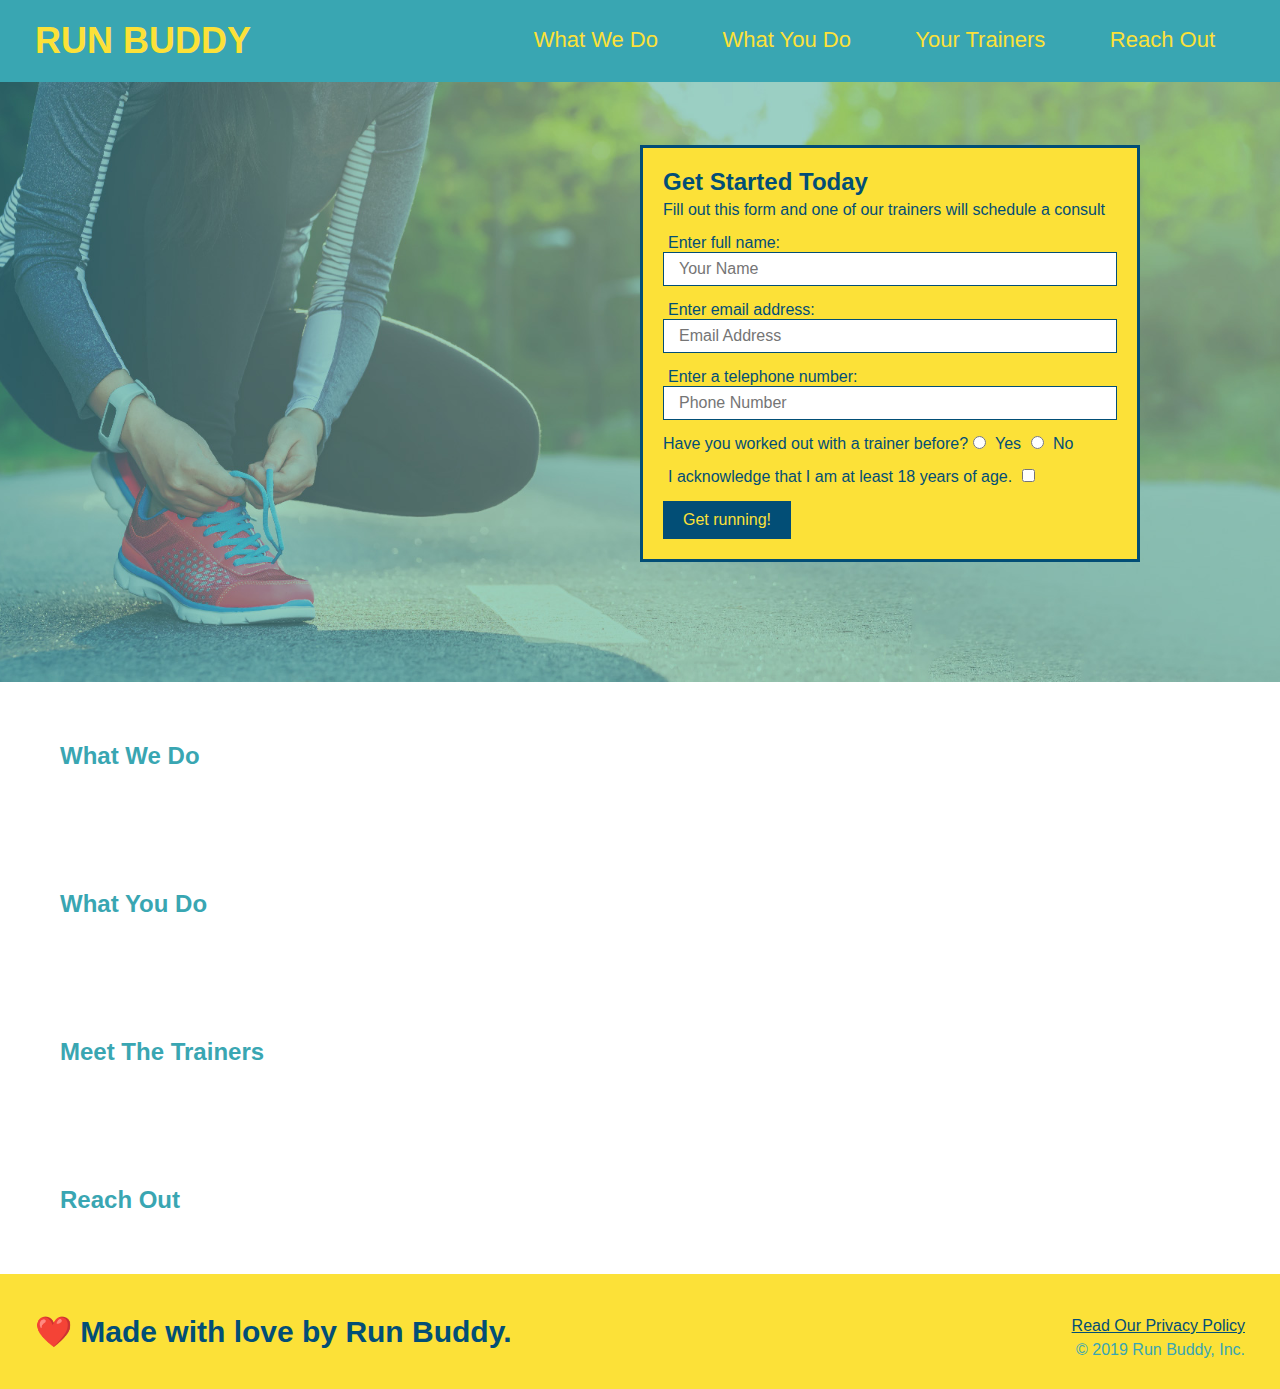
==== index.html @ 279abfa5 "finalizing the section" ====
<!DOCTYPE html>
<html lang="en">

<head>
  <link rel="stylesheet" href="./assets/css/style.css" />
  <meta charset="UTF-8" />
  <title>Run Buddy</title>

  <!-- Add this to the page and see what happens! -->
  <style>
  </style>
</head>

<body>
  <!-- navigation -->
  <header>
    <h1>
      RUN BUDDY
    </h1>
    <nav>
      <ul>
        <li>
          <a href="#what-we-do">What We Do</a>
        </li>
        <li>
          <a href="#what-you-do">What You Do</a>
        </li>
        <li>
          <a href="#your-trainers">Your Trainers</a>
        </li>
        <li>
          <a href="#reach-out">Reach Out</a>
        </li>
      </ul>
    </nav>
  </header>

  <!-- hero/jumbotron -->
  <section class="hero">
    <div class="hero-form">
      <h3>Get Started Today</h3>
      <p>Fill out this form and one of our trainers will schedule a consult</p>
      <!-- Add form element -->
      <form>
        <label for="name">Enter full name:</label>
        <input type="text" placeholder="Your Name" name="name" id="name" class="form-input">

        <label for="email">Enter email address:</label>
        <input type="text" placeholder="Email Address" name="email" id="email" class="form-input">

        <label for="phone">Enter a telephone number:</label>
        <input type="text" placeholder="Phone Number" name="phone" id="phone" class="form-input">
        <p>
          Have you worked out with a trainer before?
          <input type="radio" name="trainer-confirm" id="trainer-yes" />
          <label for="trainer-yes">Yes</label>
          <input type="radio" name="trainer-confirm" id="trainer-no" />
          <label for="trainer-no">No</label>
        </p>
        <p>
          <label for="checkbox">
            I acknowledge that I am at least 18 years of age.
          </label>
          <input type="checkbox" name="age-confirm" id="checkbox" />
        </p>
        <button type="submit">
          Get running!
        </button>
      </form>
    </div>
  </section>
  <!-- end hero -->


  <!-- "what we do" section -->
  <section>
    <h2>What We Do</h2>
  </section>

  <!-- "what you do" section -->
  <section>
    <h2>What You Do</h2>
  </section>

  <!-- "meet the trainers" section -->
  <section>
    <h2>Meet The Trainers</h2>
  </section>

  <!-- "reach out" section -->
  <section>
    <h2>Reach Out</h2>
  </section>

  <!-- footer -->
  <footer>
    <h2>❤️ Made with love by Run Buddy.</h2>
    <div>
      <a href="#">Read Our Privacy Policy</a><br />
      &copy; 2019 Run Buddy, Inc.
    </div>
  </footer>

</body>

</html>
---- assets/css/style.css ----
* {
  margin: 0;
  padding: 0;
  box-sizing: border-box;
}
body {
  /* more on this crazy alphanumerical value in a minute! */
  color: #39a6b2;
  font-family: Helvetica, Arial, sans-serif;
}
/* apply styles to <header> */
header {
  padding: 20px 35px;
  background-color: #39a6b2;
}

header h1 {
  color: #fce138;
  font-weight: bold;
  font-size: 36px;
  margin: 0;
  display: inline;
}
header a {
  text-decoration: none;
  color: #fce138;
}
header nav {
  float: right;
  margin: 7px 0;
}
header nav ul li {
  display: inline;
}
header nav ul li a {
  margin: 0 30px;
  font-weight: lighter;
  font-size: 22px;
}

footer {
  background: #fce138;
  width: 100%;
  padding: 40px 35px;
}
footer h2 {
  display: inline;
  color: #024e76;
  font-size: 30px;
  margin: 0;
}
footer div {
  float: right;
  line-height: 1.5;
  text-align: right;
}
footer a {
  color: #024e76;
}
section {
  padding: 60px;
}
/* Hero Style Start */
.hero {
  background-image: url("../images/hero-bg.jpg");
  height: 600px;
  background-size: cover;
  background-position: center;
  position: relative;
}
/* Hero Style End */
.hero-form {
  border: 3px solid #024e76;
  background-color: #fce138;
  padding: 20px;
  width: 500px;
  color: #024e76;
  position: absolute;
  bottom: 120px;
  right: 140px;
}
.hero-form h3 {
  font-size: 24px;
  margin: 0;
}

.hero-form p {
  margin: 5px 0 15px 0;
}

.form-input {
  border: 1px solid #024e76;
  display: block;
  padding: 7px 15px;
  font-size: 16px;
  color: #024e76;
  width: 100%;
  margin-bottom: 15px;
}
.hero-form label {
  margin: 0 5px;
}
.hero-form button {
  color: #fce138;
  background-color: #024e76;
  border: none;
  padding: 10px 20px;
  font-size: 16px;
}
/* HERO STYLES END */
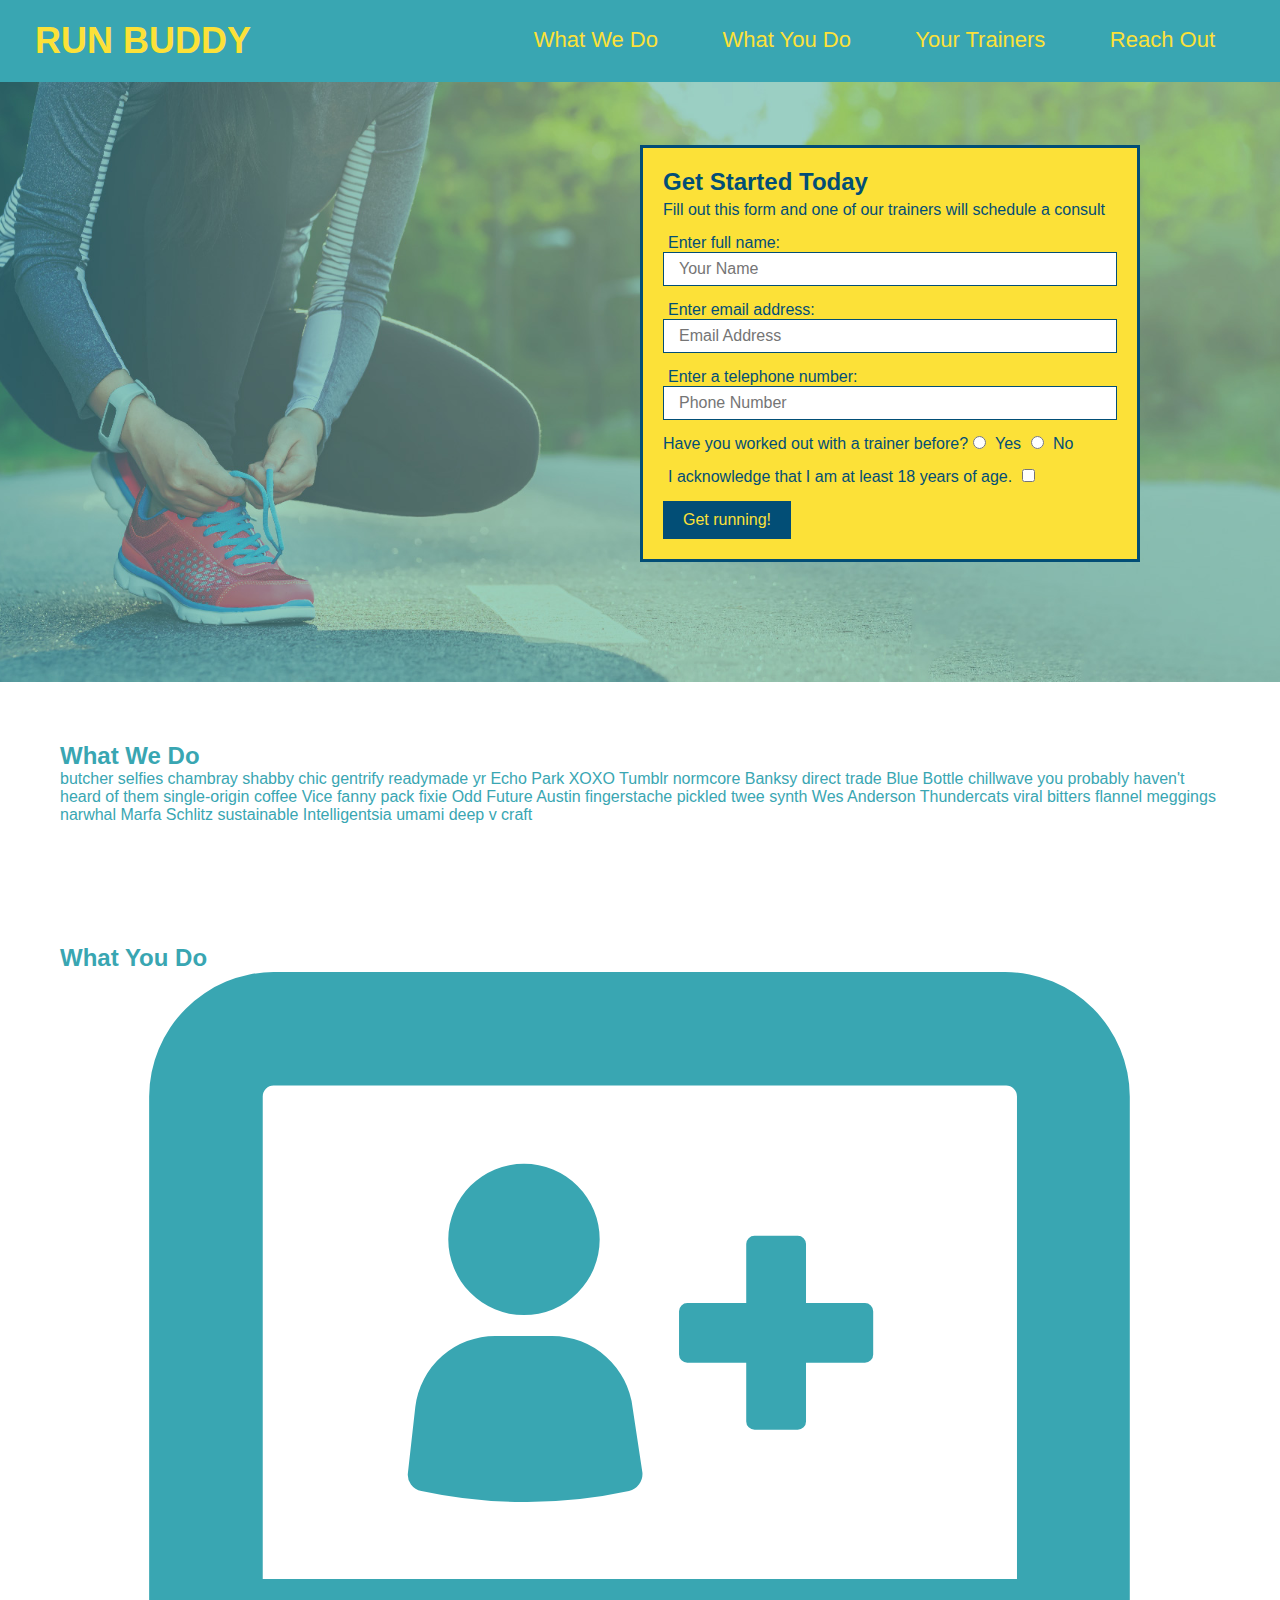
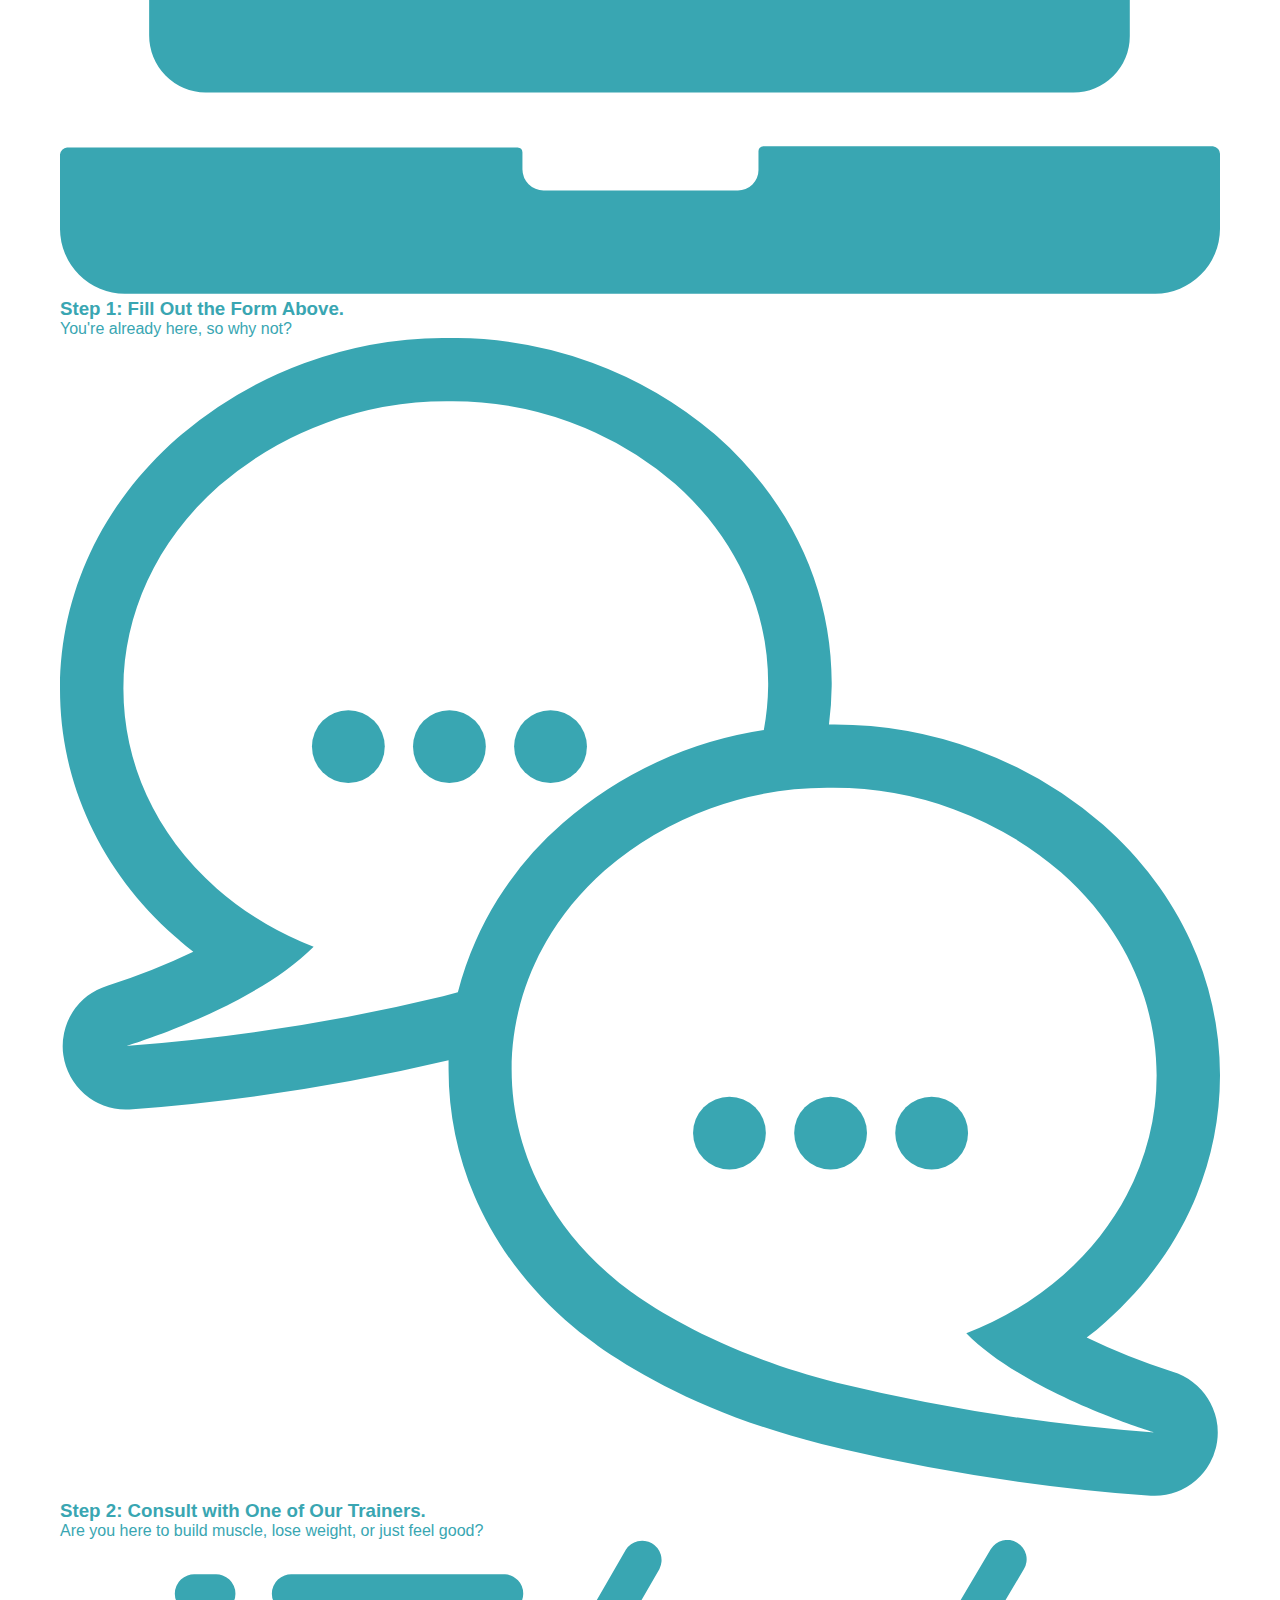
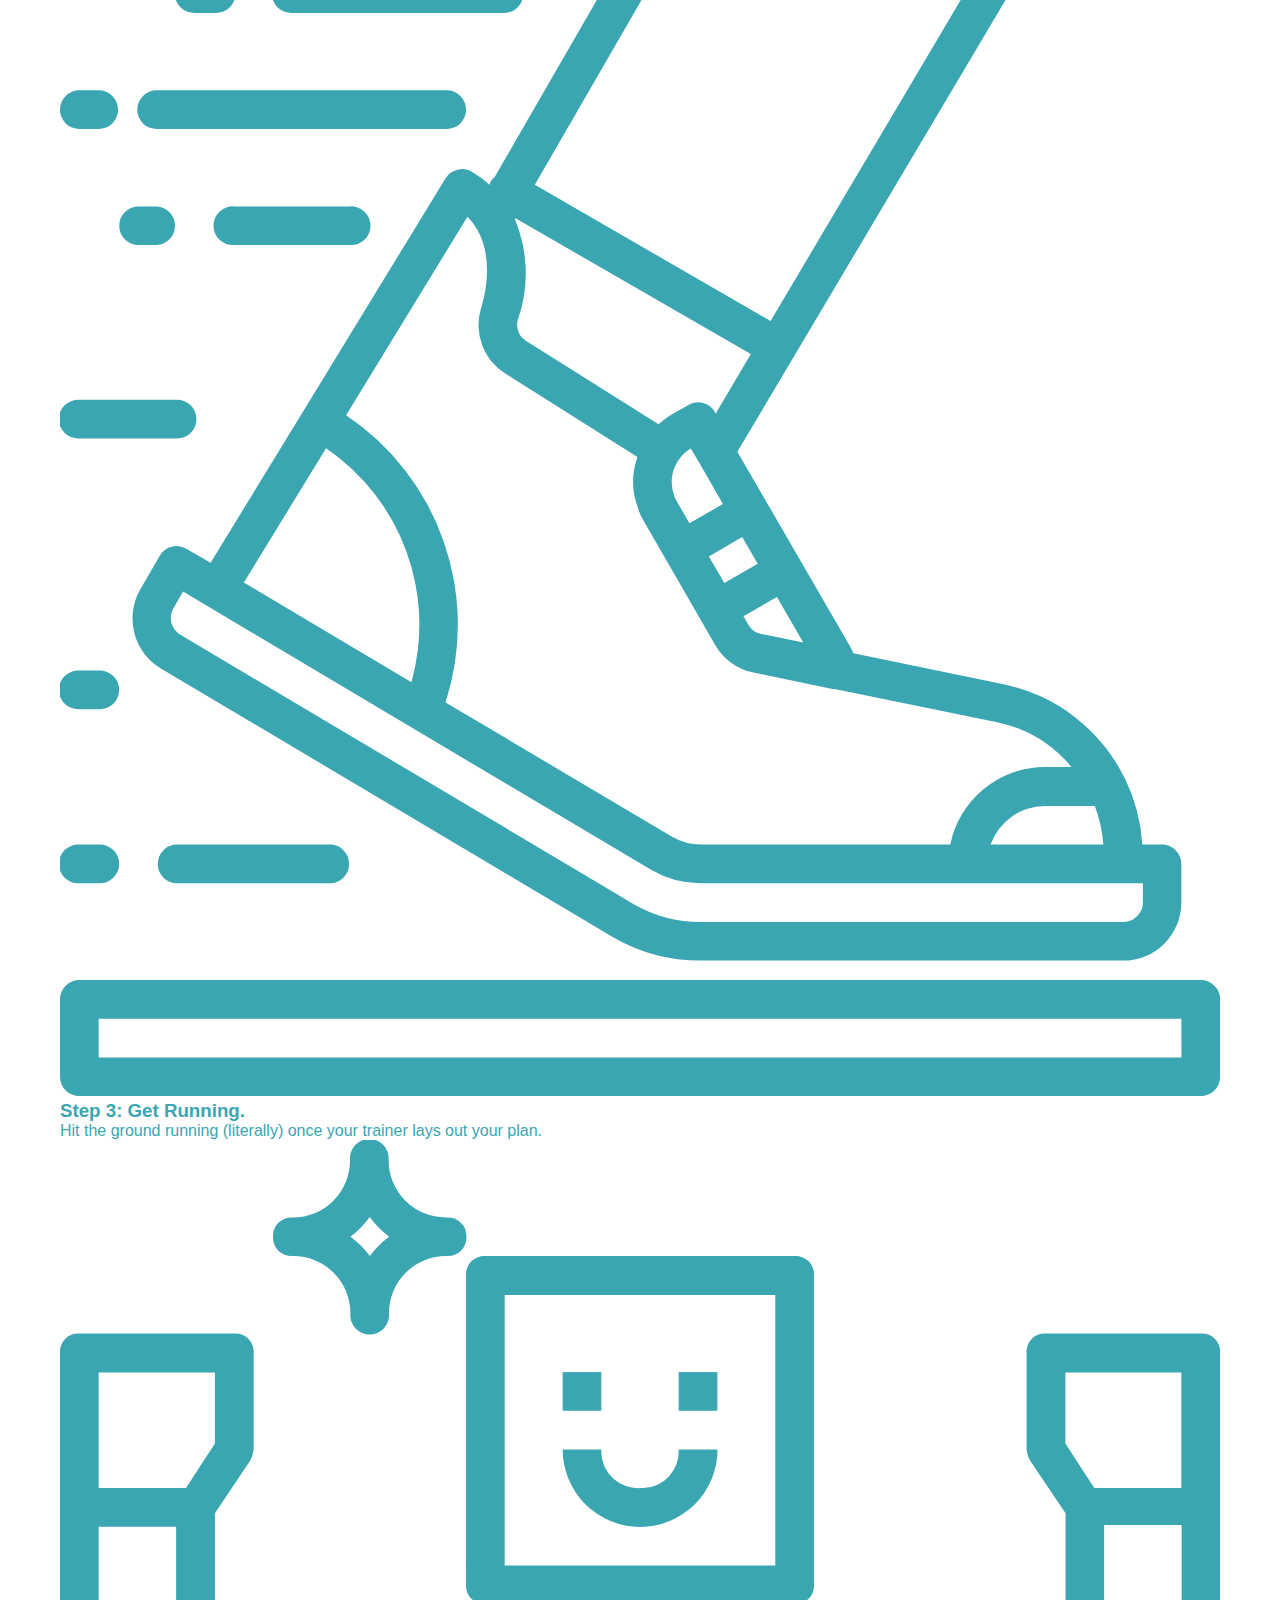
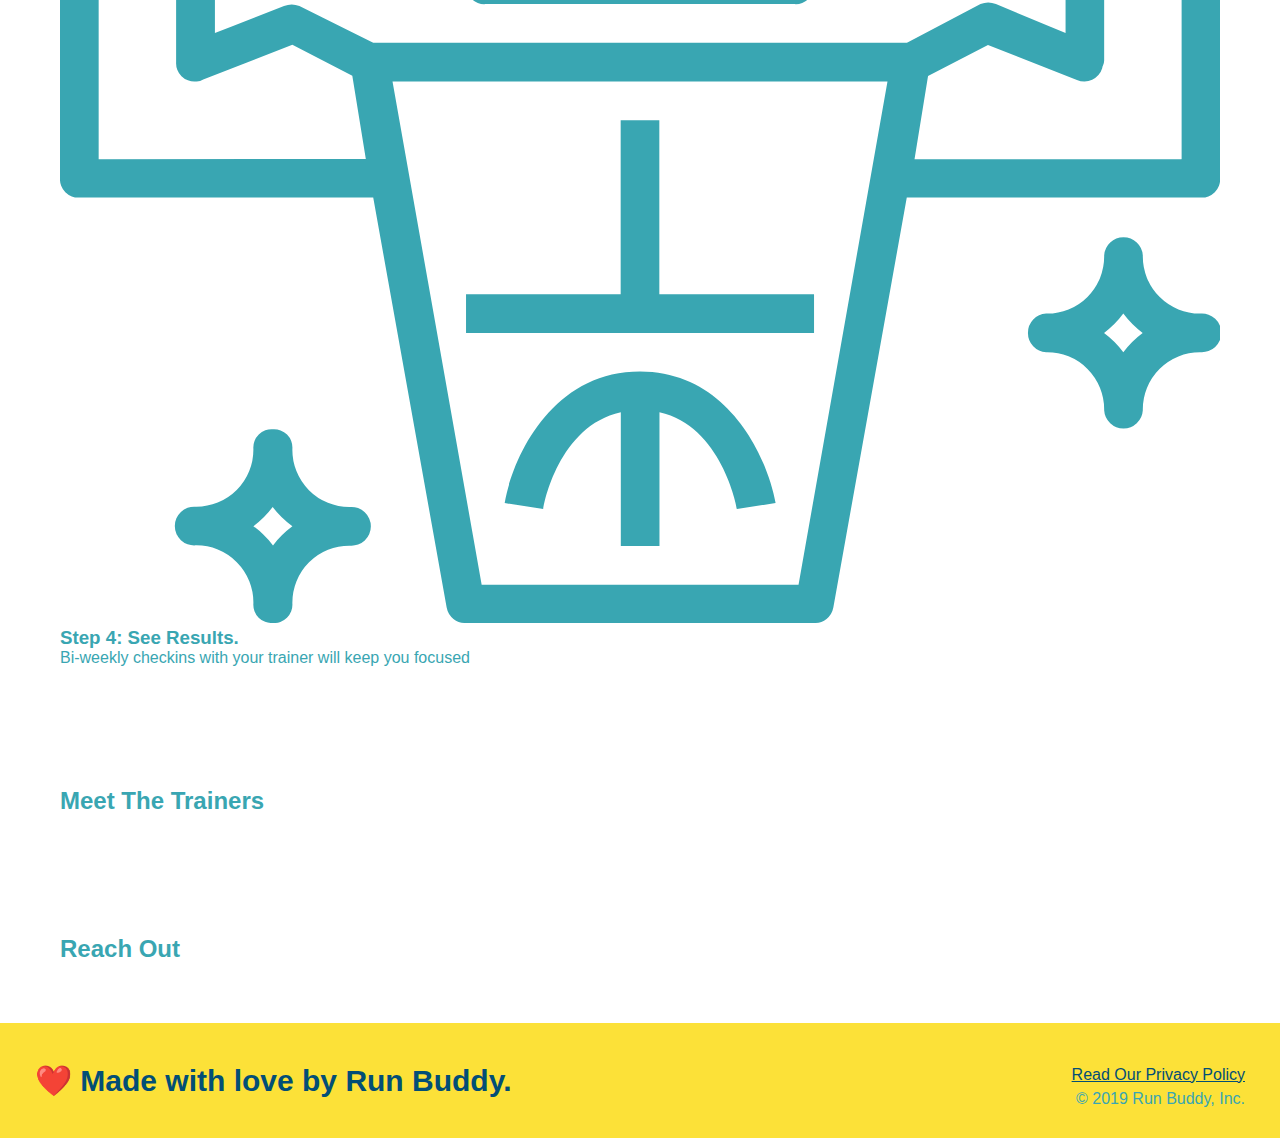
==== commit 3f999299: "add what you do icons" ====
--- a/index.html
+++ b/index.html
@@ -73,13 +73,40 @@
 
 
   <!-- "what we do" section -->
-  <section>
+  <section id="what-we-do">
     <h2>What We Do</h2>
+      <p>
+        butcher selfies chambray shabby chic gentrify readymade yr Echo Park XOXO Tumblr normcore Banksy direct trade Blue Bottle chillwave you probably haven't heard of them single-origin coffee Vice fanny pack fixie Odd Future Austin fingerstache pickled twee synth Wes Anderson Thundercats viral bitters flannel meggings narwhal Marfa Schlitz sustainable Intelligentsia umami deep v craft
+      </p>
   </section>
 
   <!-- "what you do" section -->
-  <section>
+  <section id="what-you-do">
     <h2>What You Do</h2>
+    <div>
+      <!-- insert this img element -->
+      <img src="./assets/images/step-1.svg" alt="" />
+      <h3>Step 1: Fill Out the Form Above.</h3>
+      <p>You're already here, so why not?</p>
+    </div>
+
+    <div>
+      <img src="./assets/images/step-2.svg" alt="" />
+      <h3>Step 2: Consult with One of Our Trainers.</h3>
+      <p>Are you here to build muscle, lose weight, or just feel good?</p>
+    </div>
+    
+    <div>
+      <img src="./assets/images/step-3.svg" alt="" />
+      <h3>Step 3: Get Running.</h3>
+      <p>Hit the ground running (literally) once your trainer lays out your plan.</p>
+    </div>
+    
+    <div>
+      <img src="./assets/images/step-4.svg" alt="" />
+      <h3>Step 4: See Results.</h3>
+      <p>Bi-weekly checkins with your trainer will keep you focused</p>
+    </div>
   </section>
 
   <!-- "meet the trainers" section -->
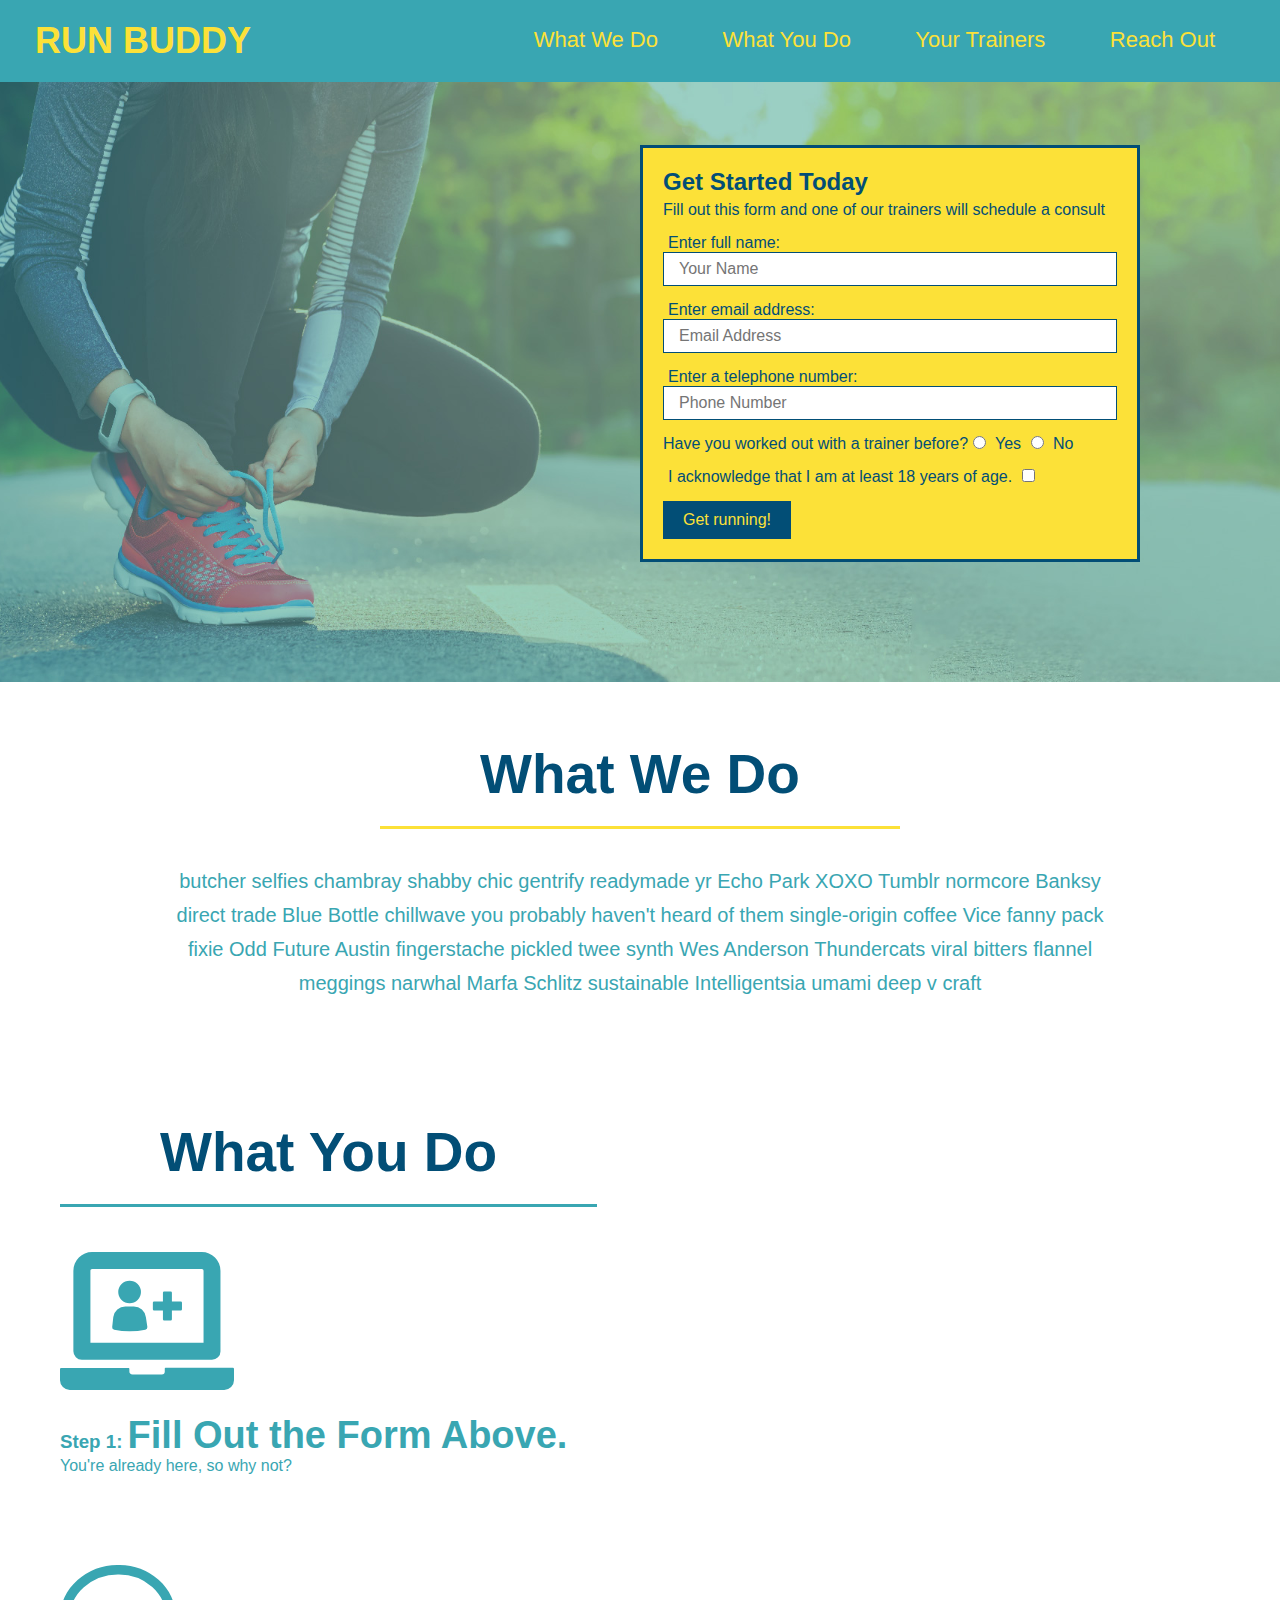
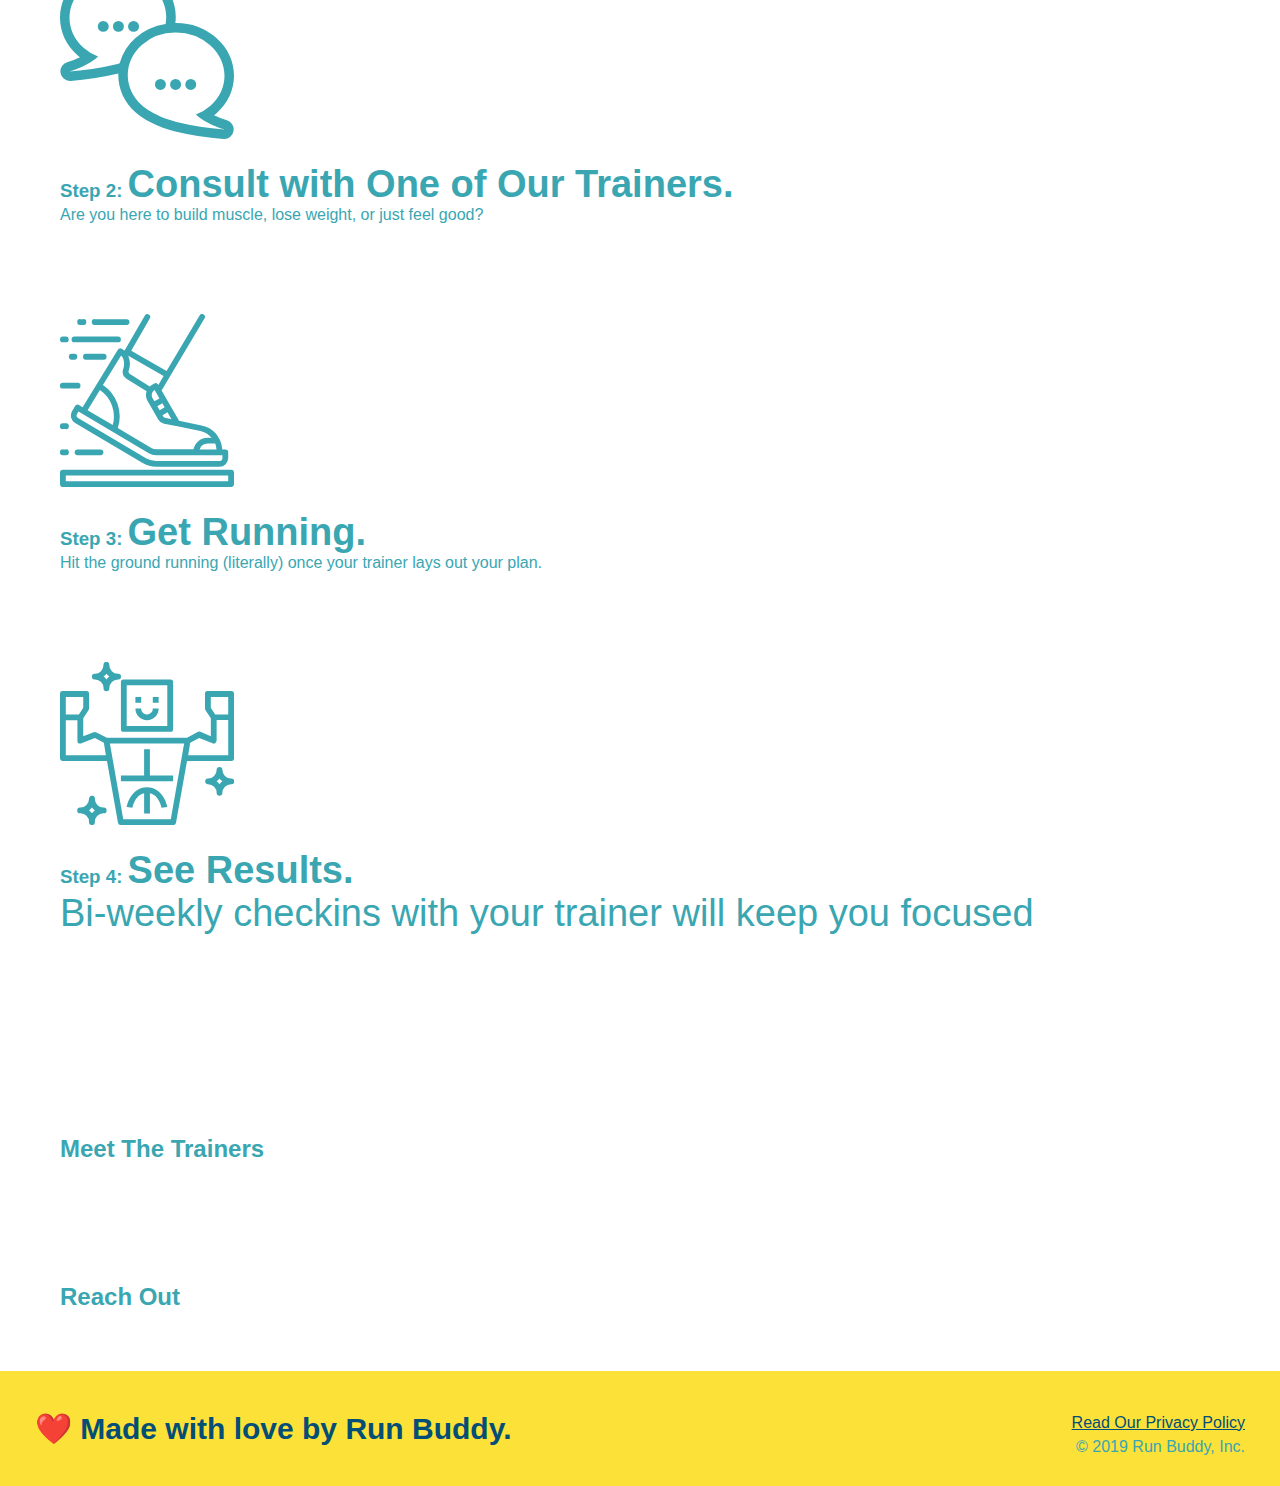
==== commit e5d41c32: "css error messages" ====
--- a/index.html
+++ b/index.html
@@ -73,38 +73,41 @@
 
 
   <!-- "what we do" section -->
-  <section id="what-we-do">
-    <h2>What We Do</h2>
-      <p>
-        butcher selfies chambray shabby chic gentrify readymade yr Echo Park XOXO Tumblr normcore Banksy direct trade Blue Bottle chillwave you probably haven't heard of them single-origin coffee Vice fanny pack fixie Odd Future Austin fingerstache pickled twee synth Wes Anderson Thundercats viral bitters flannel meggings narwhal Marfa Schlitz sustainable Intelligentsia umami deep v craft
-      </p>
+  <section id="what-we-do" class="intro">
+    <h2 class="section-title primary-border">What We Do</h2>
+    <p>
+      butcher selfies chambray shabby chic gentrify readymade yr Echo Park XOXO Tumblr normcore Banksy direct trade Blue
+      Bottle chillwave you probably haven't heard of them single-origin coffee Vice fanny pack fixie Odd Future Austin
+      fingerstache pickled twee synth Wes Anderson Thundercats viral bitters flannel meggings narwhal Marfa Schlitz
+      sustainable Intelligentsia umami deep v craft
+    </p>
   </section>
 
   <!-- "what you do" section -->
-  <section id="what-you-do">
-    <h2>What You Do</h2>
+  <section id="what-you-do" class="steps">
+    <h2 class="section-title secondary-border">What You Do</h2>
     <div>
       <!-- insert this img element -->
       <img src="./assets/images/step-1.svg" alt="" />
-      <h3>Step 1: Fill Out the Form Above.</h3>
+      <h3>Step 1: <span>Fill Out the Form Above.</span></h3>
       <p>You're already here, so why not?</p>
     </div>
 
     <div>
       <img src="./assets/images/step-2.svg" alt="" />
-      <h3>Step 2: Consult with One of Our Trainers.</h3>
+      <h3>Step 2: <span>Consult with One of Our Trainers.</span></h3>
       <p>Are you here to build muscle, lose weight, or just feel good?</p>
     </div>
-    
+
     <div>
       <img src="./assets/images/step-3.svg" alt="" />
-      <h3>Step 3: Get Running.</h3>
+      <h3>Step 3: <span>Get Running.</h3></span>
       <p>Hit the ground running (literally) once your trainer lays out your plan.</p>
     </div>
-    
+
     <div>
       <img src="./assets/images/step-4.svg" alt="" />
-      <h3>Step 4: See Results.</h3>
+      <h3>Step 4: <span>See Results.</h3><span>
       <p>Bi-weekly checkins with your trainer will keep you focused</p>
     </div>
   </section>
--- a/assets/css/style.css
+++ b/assets/css/style.css
@@ -107,4 +107,59 @@
   padding: 10px 20px;
   font-size: 16px;
 }
-/* HERO STYLES END */+/* HERO STYLES END */
+.intro {
+  text-align: center;
+}
+.intro h2 {
+  /* add this alongside your other declarations */
+  display: inline-block;
+  font-size: 55px;
+  color: #024e76;
+  margin-bottom: 35px;
+  padding: 0 100px 20px 100px;
+  border-bottom: 3px solid;
+  border-color: #fce138;
+}
+.intro p {
+  margin: 0 auto;
+  line-height: 1.7;
+  color: #39a6b2;
+  width: 80%;
+  font-size: 20px;
+}
+.section-title {
+  font-size: 55px;
+  color: #024e76;
+  margin-bottom: 35px;
+  padding: 0 100px 20px 100px;
+  display: inline-block;
+  border-bottom: 3px solid;
+}
+
+.primary-border {
+  border-color: #fce138;
+}
+
+.secondary-border {
+  border-color: #39a6b2;
+}
+.steps div {
+  margin-bottom: 80px
+}
+.steps img {
+  width: 15%;
+  margin: 10px 0;
+}
+.steps h3 {
+  color: #024e76
+  font-size: 46px;
+  margin-top: 10px;
+}
+.steps p {
+  color: #39a6b2
+  font-size: 23px;
+}
+.steps span {
+  font-size: 38px;
+}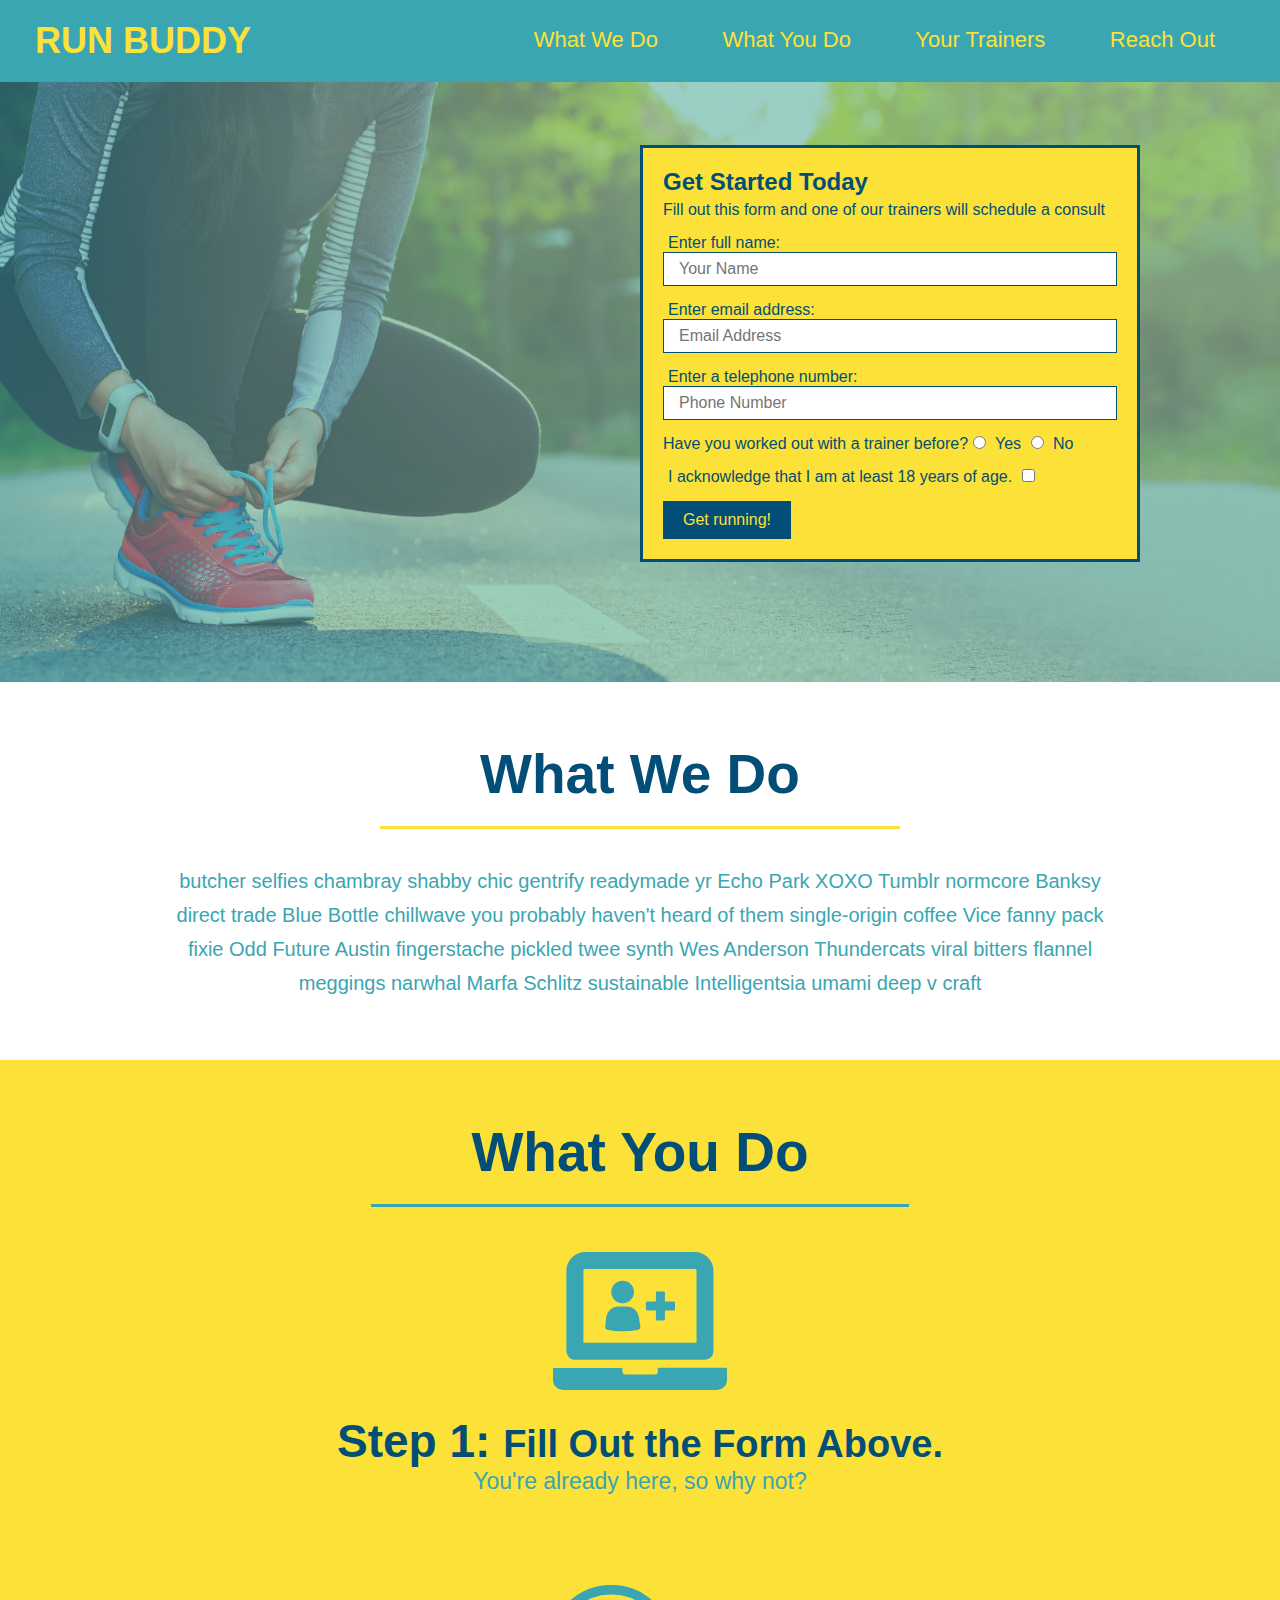
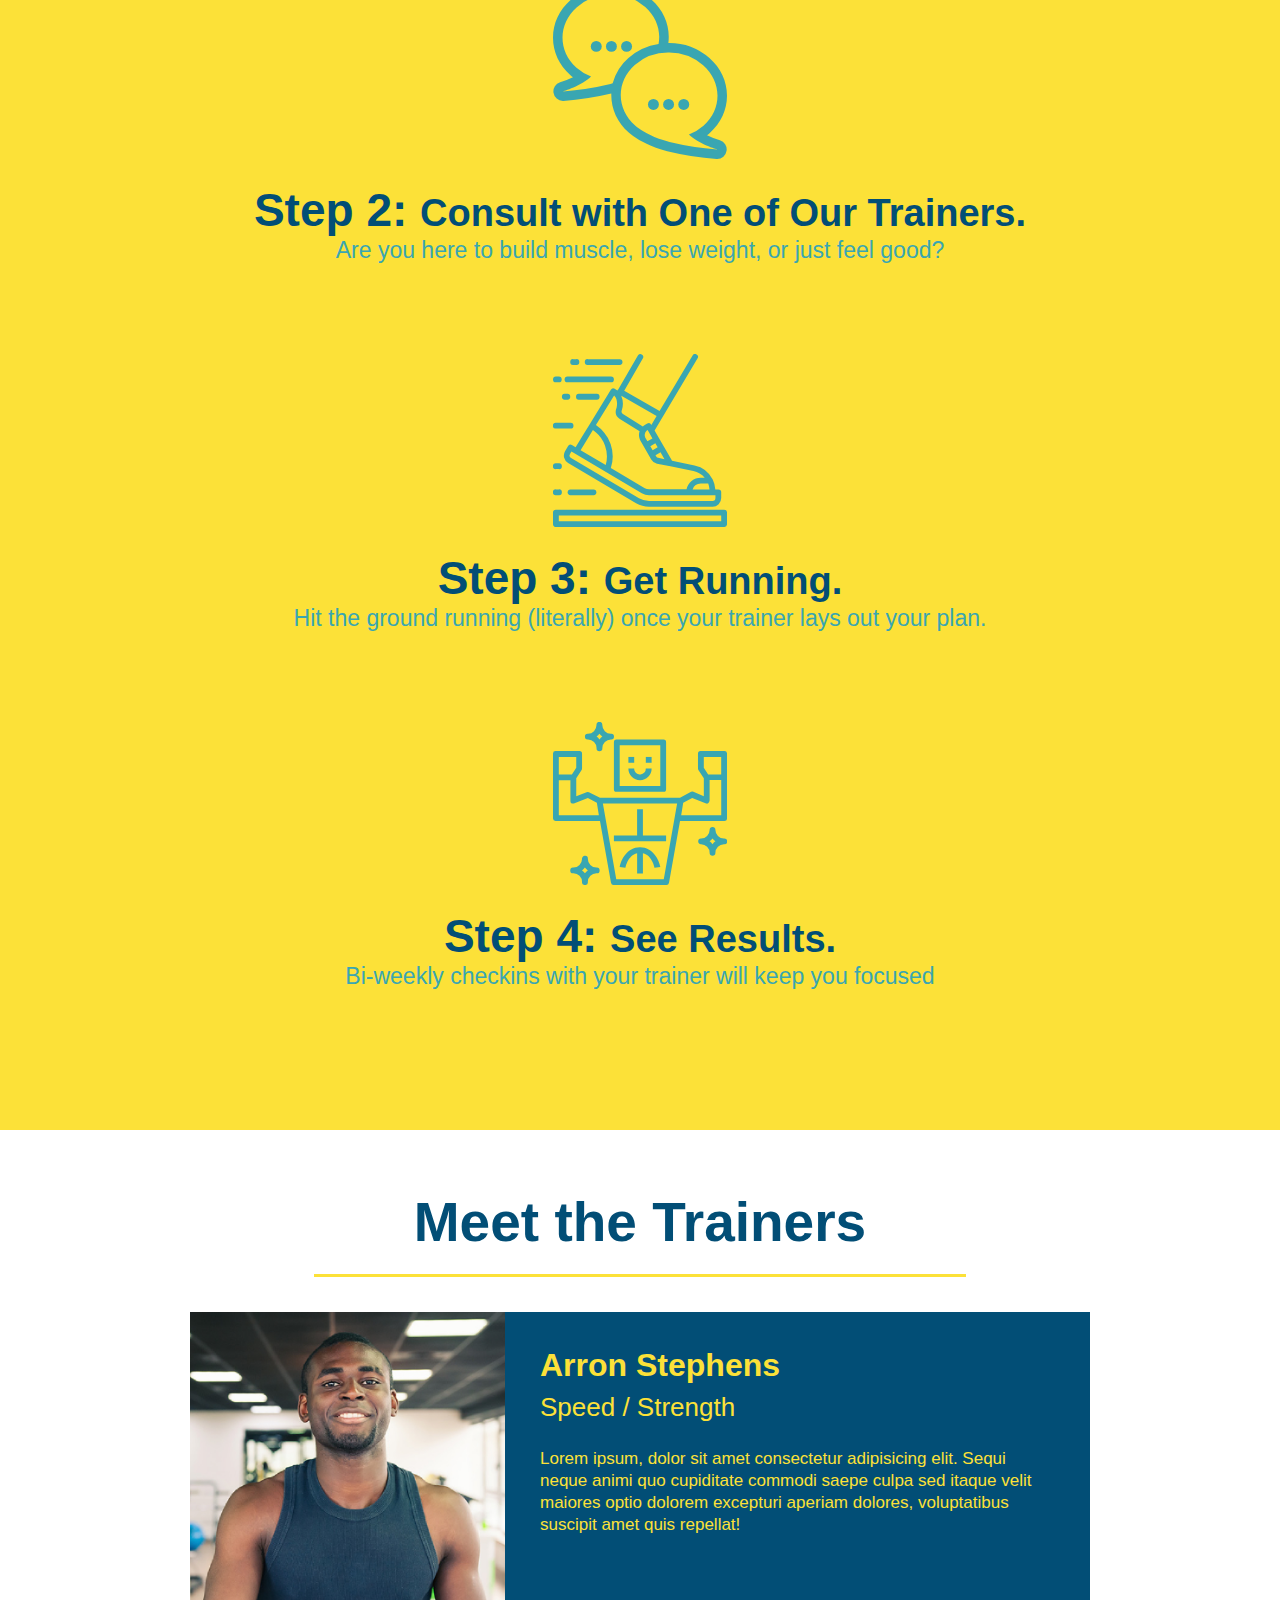
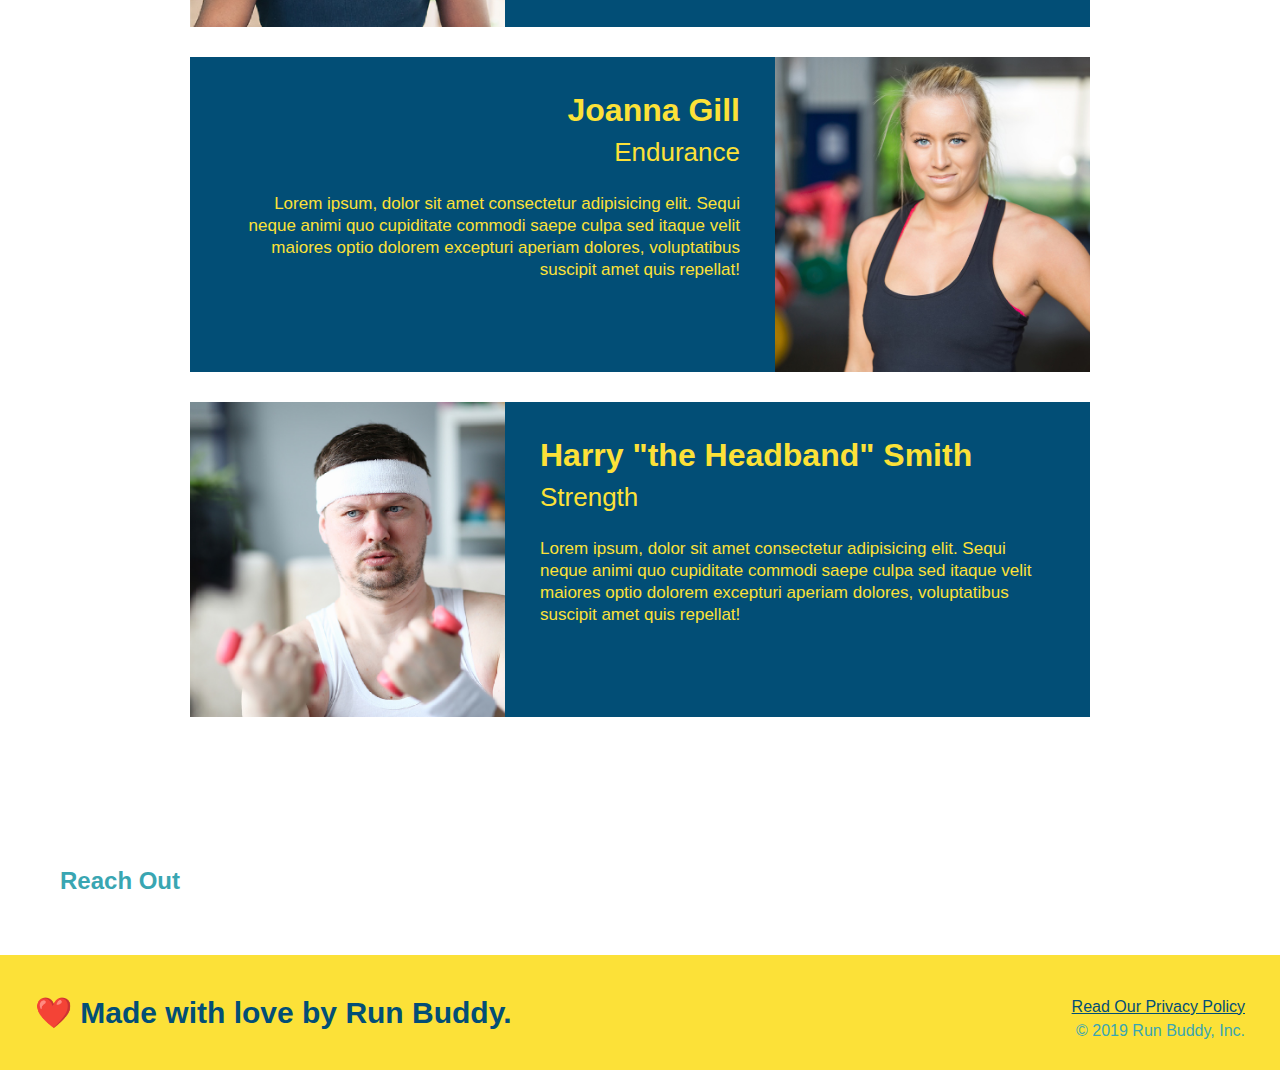
==== commit 455cf043: "added the trainers" ====
--- a/index.html
+++ b/index.html
@@ -108,14 +108,55 @@
     <div>
       <img src="./assets/images/step-4.svg" alt="" />
       <h3>Step 4: <span>See Results.</h3><span>
-      <p>Bi-weekly checkins with your trainer will keep you focused</p>
+        <p>Bi-weekly checkins with your trainer will keep you focused</p>
     </div>
   </section>
 
   <!-- "meet the trainers" section -->
-  <section>
-    <h2>Meet The Trainers</h2>
-  </section>
+  <section id="your-trainers" class="trainers">
+    <h2 class="section-title primary-border">
+      Meet the Trainers
+    </h2>
+    <article class="trainer">
+      <img src="./assets/images/trainer-1.jpg" alt="Arron Stephens in his workout clothes, ready to pump iron" />
+      <div class="trainer-bio text-left">
+        <h3>Arron Stephens</h3>
+        <h4>Speed / Strength</h4>
+        <p>
+          Lorem ipsum, dolor sit amet consectetur adipisicing elit. Sequi neque animi quo cupiditate commodi saepe culpa
+          sed
+          itaque velit maiores optio dolorem excepturi aperiam dolores, voluptatibus suscipit amet quis repellat!
+        </p>
+      </div>
+    </article>
+  <!-- second trainer bio -->
+  <article class="trainer">
+    <div class="trainer-bio text-right">
+      <h3>Joanna Gill</h3>
+      <h4>Endurance</h4>
+      <p>
+        Lorem ipsum, dolor sit amet consectetur adipisicing elit. Sequi neque animi quo cupiditate commodi saepe culpa
+        sed
+        itaque velit maiores optio dolorem excepturi aperiam dolores, voluptatibus suscipit amet quis repellat!
+      </p>
+    </div>
+    <img src="./assets/images/trainer-2.jpg" alt="Joanna Gill cooling off after a workout" />
+  </article>
+<!-- third trainer bio -->
+  <article class="trainer">
+    <img src="./assets/images/trainer-3.jpg"
+      alt="Harry Smith wearing a headband and lifting comically small pink weights" />
+    <div class="trainer-bio text-left">
+      <h3>Harry "the Headband" Smith</h3>
+      <h4>Strength</h4>
+      <p>
+        Lorem ipsum, dolor sit amet consectetur adipisicing elit. Sequi neque animi quo cupiditate commodi saepe culpa
+        sed
+        itaque velit maiores optio dolorem excepturi aperiam dolores, voluptatibus suscipit amet quis repellat!
+      </p>
+    </div>
+  </article>
+</section>
 
   <!-- "reach out" section -->
   <section>
--- a/assets/css/style.css
+++ b/assets/css/style.css
@@ -144,22 +144,80 @@
 .secondary-border {
   border-color: #39a6b2;
 }
+.steps { 
+  text-align: center;
+  background: #fce138;
+}
+.steps h2 {
+  font-size: 55px;
+  color: #024e76;
+  margin-bottom: 35px;
+  padding: 0 100px 20px 100px;
+  border-bottom: 3px solid;
+  border-color: #39a6b2;
+}
 .steps div {
-  margin-bottom: 80px
+  margin-bottom: 80px;
 }
 .steps img {
   width: 15%;
   margin: 10px 0;
 }
 .steps h3 {
-  color: #024e76
+  color: #024e76;
   font-size: 46px;
   margin-top: 10px;
 }
 .steps p {
-  color: #39a6b2
+  color: #39a6b2;
   font-size: 23px;
 }
 .steps span {
   font-size: 38px;
+}
+.steps div h3 {
+  color: #024e76;
+  font-size: 46px;
+  margin-top: 10px;
+}
+.trainers {
+  text-align: center;
+}
+.trainer {
+  width: 900px;
+  margin: 0 auto 30px auto;
+  background: #024e76;
+  color: #fce138;
+  overflow: auto
+}
+.trainer img {
+  width: 35%;
+  float: left;
+}
+.trainer-bio {
+  padding: 35px;
+  float: left;
+  width: 65%;
+}
+.text-left {
+  text-align: left;
+}
+
+.text-right {
+  text-align: right;
+}
+.trainer-bio h3 {
+  font-size: 32px;
+  margin-bottom: 8px;
+}
+
+.trainer-bio h4 {
+  font-weight: lighter;
+  font-size: 26px;
+  margin-bottom: 25px;
+}
+
+.trainer-bio p {
+  font-size: 17px;
+  line-height: 1.3;
 }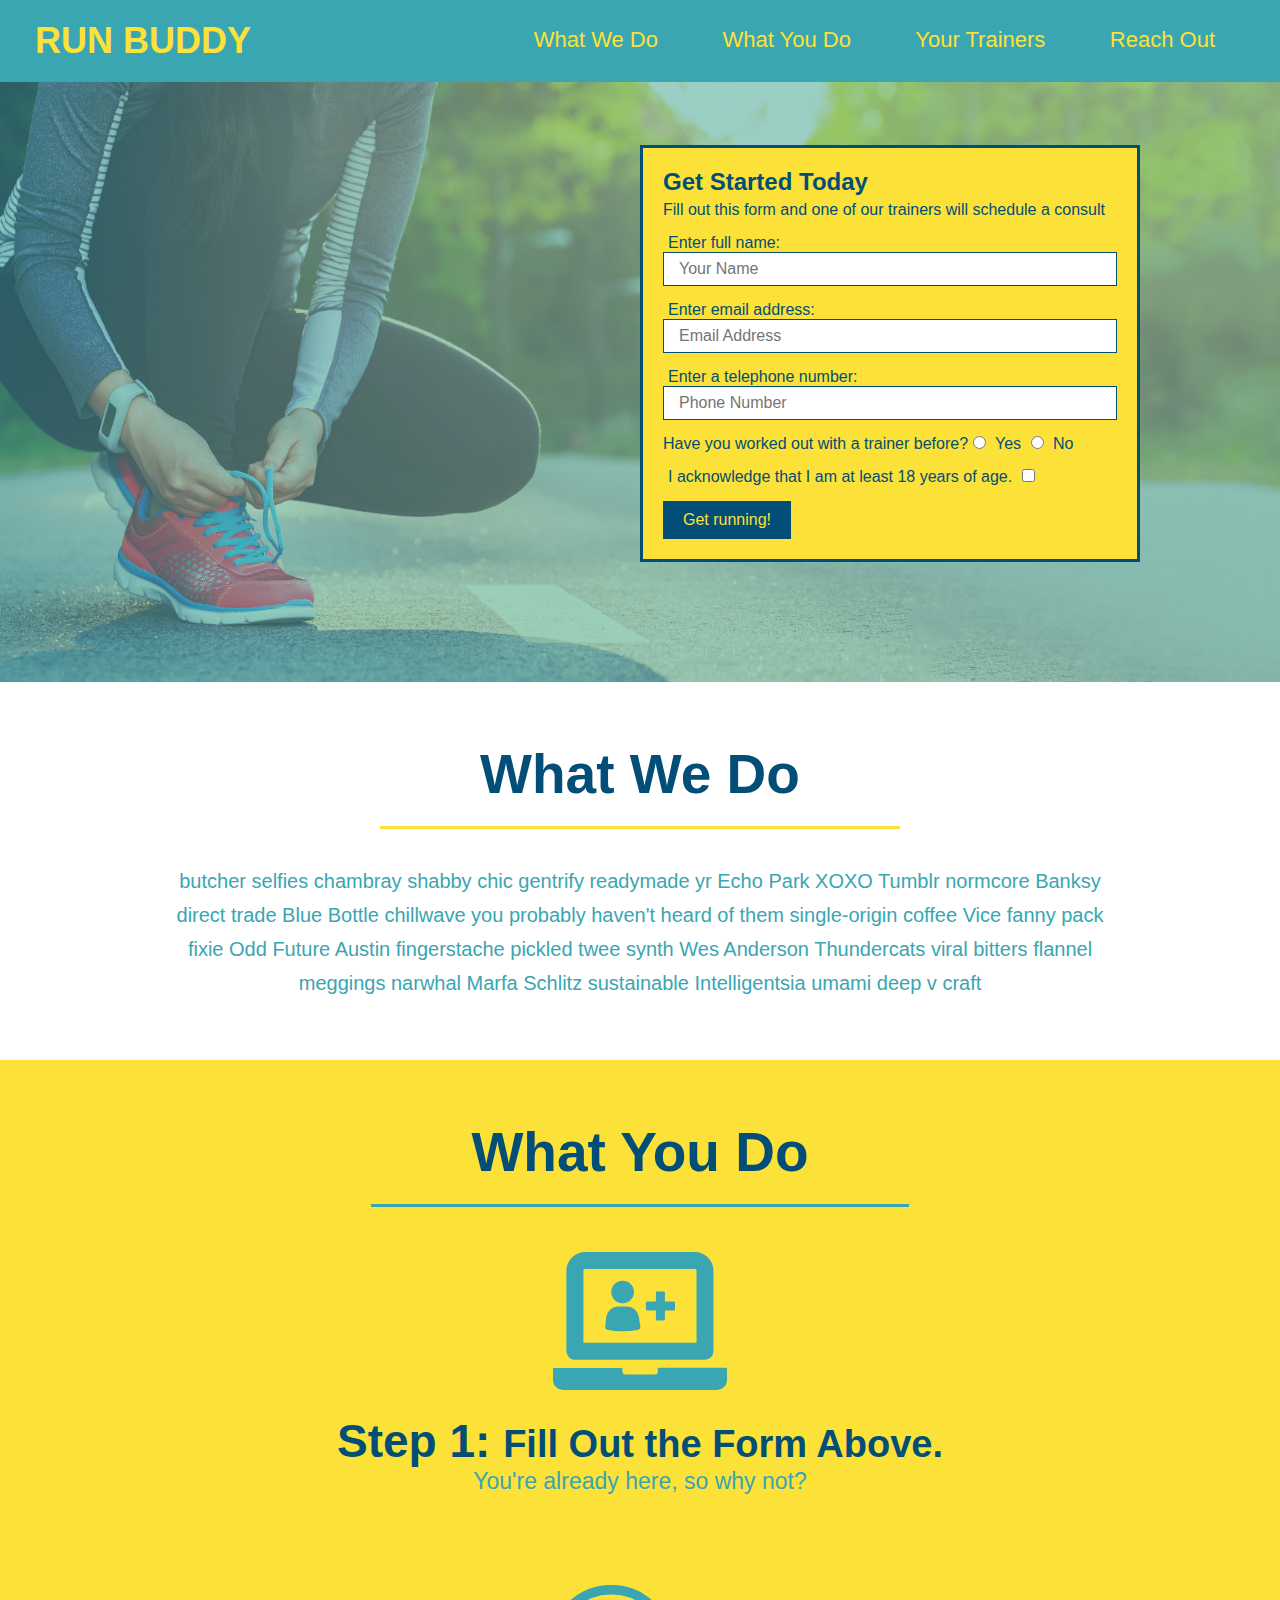
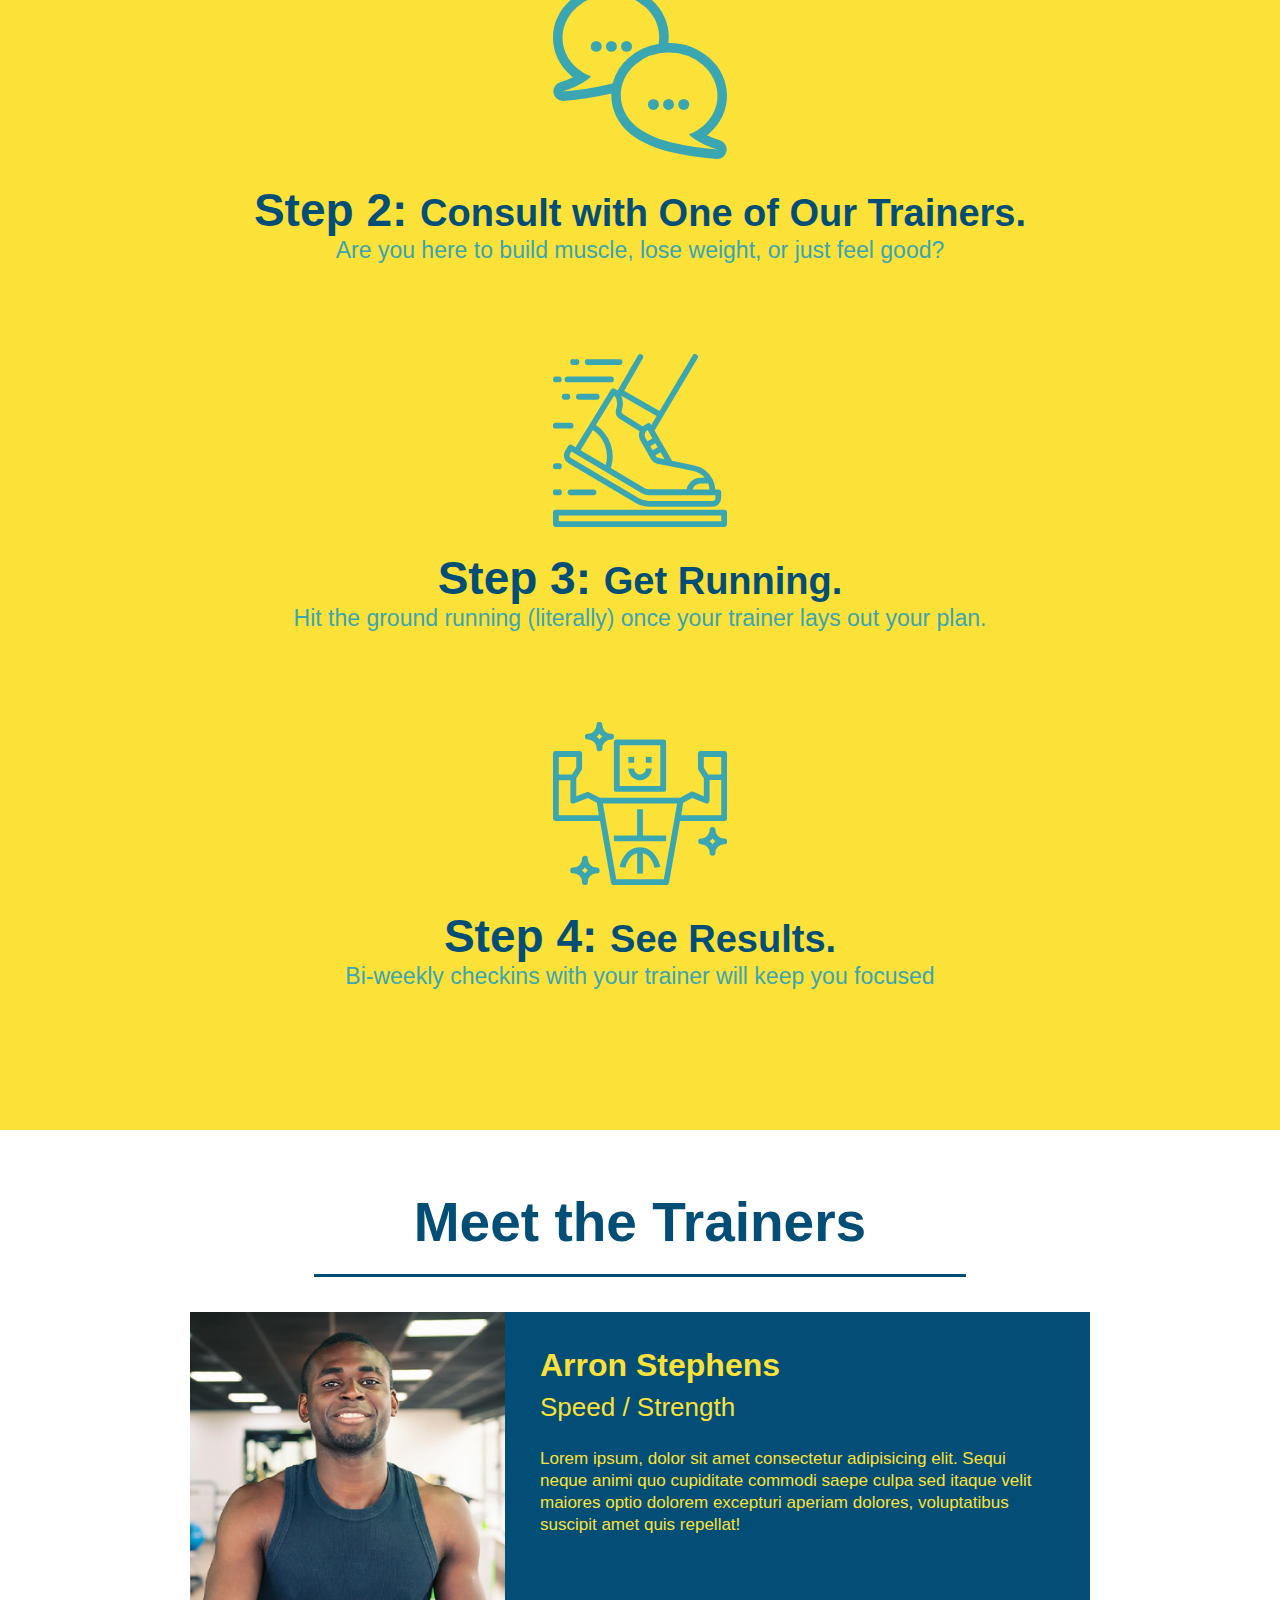
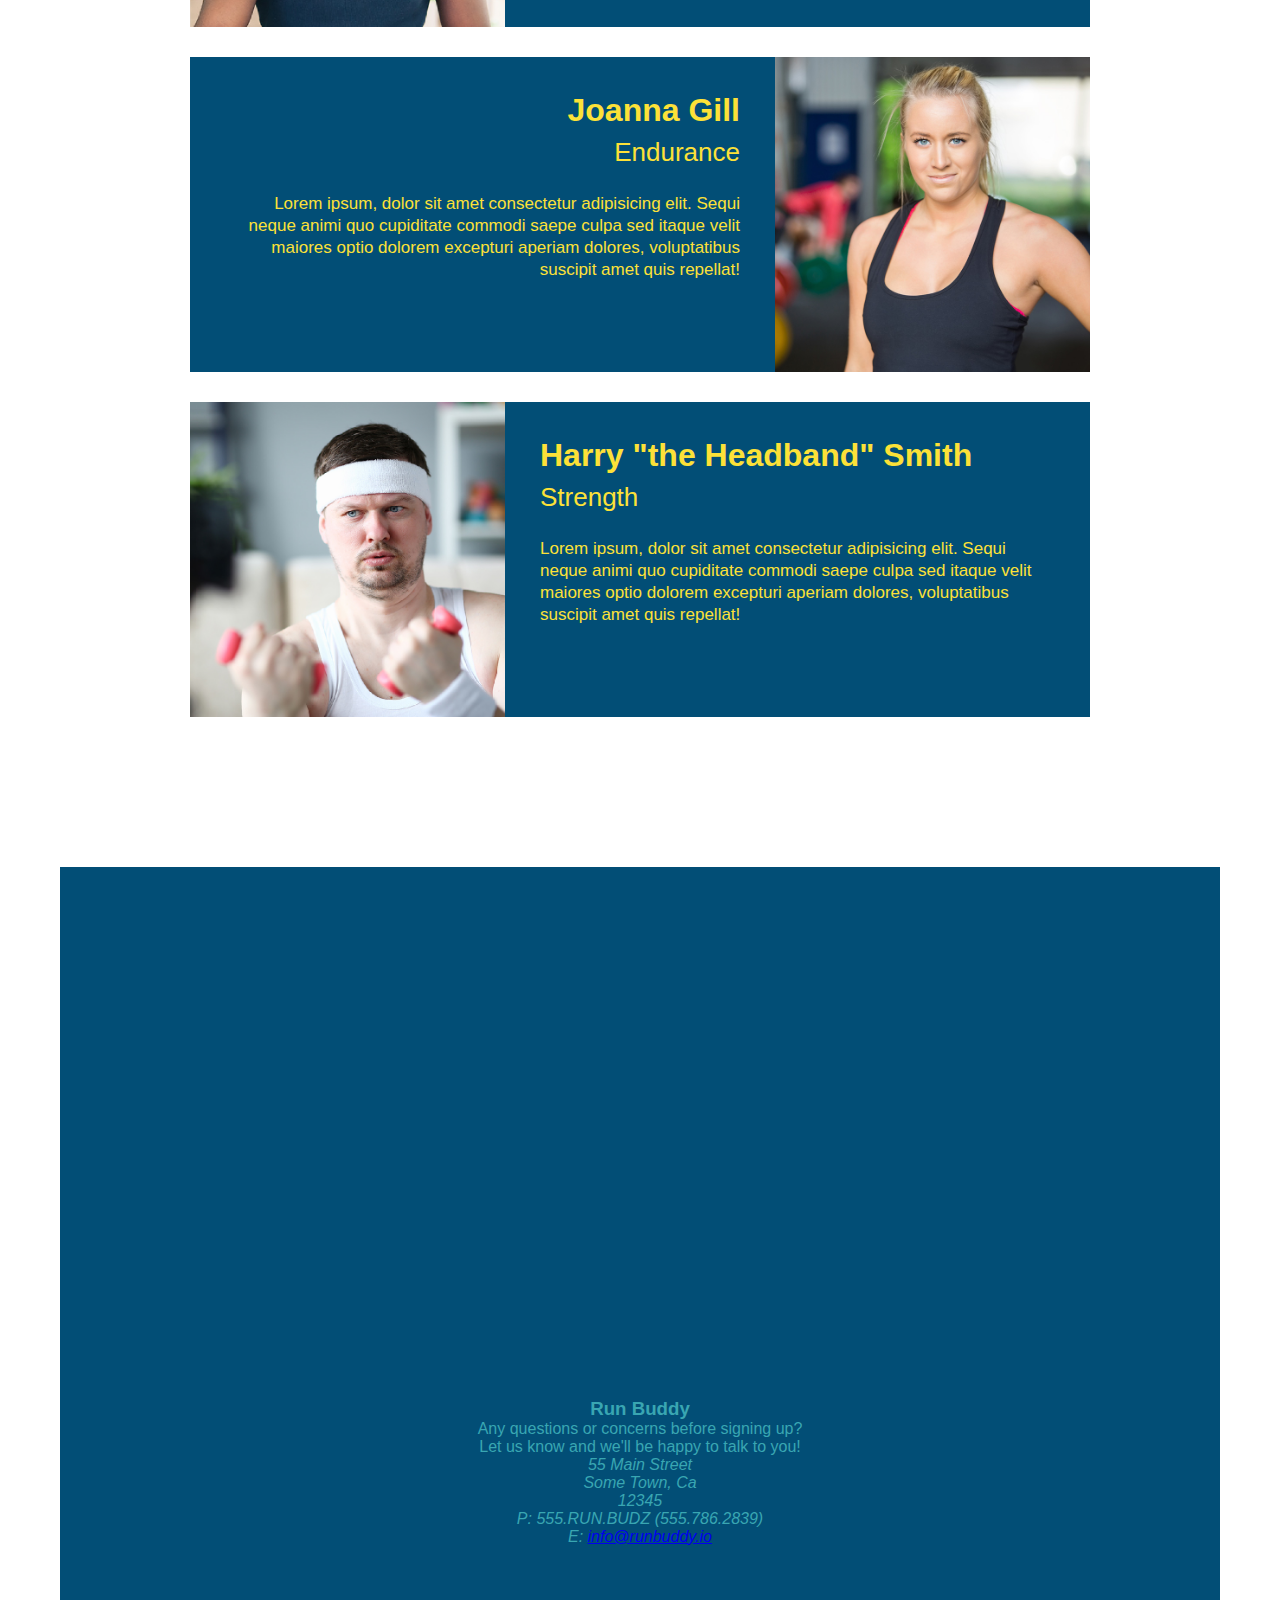
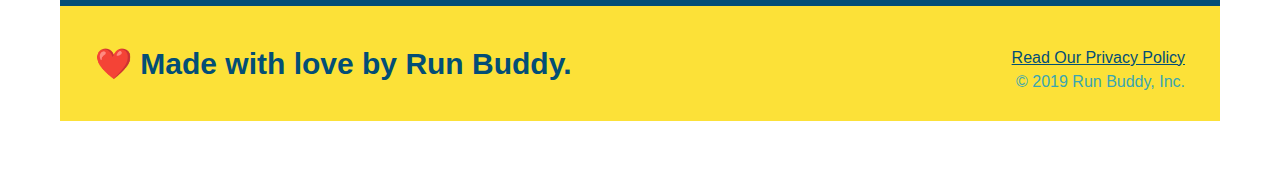
==== commit 1f5fd654: "added the form" ====
--- a/index.html
+++ b/index.html
@@ -129,38 +129,58 @@
         </p>
       </div>
     </article>
-  <!-- second trainer bio -->
-  <article class="trainer">
-    <div class="trainer-bio text-right">
-      <h3>Joanna Gill</h3>
-      <h4>Endurance</h4>
-      <p>
-        Lorem ipsum, dolor sit amet consectetur adipisicing elit. Sequi neque animi quo cupiditate commodi saepe culpa
-        sed
-        itaque velit maiores optio dolorem excepturi aperiam dolores, voluptatibus suscipit amet quis repellat!
-      </p>
-    </div>
-    <img src="./assets/images/trainer-2.jpg" alt="Joanna Gill cooling off after a workout" />
-  </article>
-<!-- third trainer bio -->
-  <article class="trainer">
-    <img src="./assets/images/trainer-3.jpg"
-      alt="Harry Smith wearing a headband and lifting comically small pink weights" />
-    <div class="trainer-bio text-left">
-      <h3>Harry "the Headband" Smith</h3>
-      <h4>Strength</h4>
-      <p>
-        Lorem ipsum, dolor sit amet consectetur adipisicing elit. Sequi neque animi quo cupiditate commodi saepe culpa
-        sed
-        itaque velit maiores optio dolorem excepturi aperiam dolores, voluptatibus suscipit amet quis repellat!
-      </p>
-    </div>
-  </article>
-</section>
+    <!-- second trainer bio -->
+    <article class="trainer">
+      <div class="trainer-bio text-right">
+        <h3>Joanna Gill</h3>
+        <h4>Endurance</h4>
+        <p>
+          Lorem ipsum, dolor sit amet consectetur adipisicing elit. Sequi neque animi quo cupiditate commodi saepe culpa
+          sed
+          itaque velit maiores optio dolorem excepturi aperiam dolores, voluptatibus suscipit amet quis repellat!
+        </p>
+      </div>
+      <img src="./assets/images/trainer-2.jpg" alt="Joanna Gill cooling off after a workout" />
+    </article>
+    <!-- third trainer bio -->
+    <article class="trainer">
+      <img src="./assets/images/trainer-3.jpg"
+        alt="Harry Smith wearing a headband and lifting comically small pink weights" />
+      <div class="trainer-bio text-left">
+        <h3>Harry "the Headband" Smith</h3>
+        <h4>Strength</h4>
+        <p>
+          Lorem ipsum, dolor sit amet consectetur adipisicing elit. Sequi neque animi quo cupiditate commodi saepe culpa
+          sed
+          itaque velit maiores optio dolorem excepturi aperiam dolores, voluptatibus suscipit amet quis repellat!
+        </p>
+      </div>
+    </article>
+  </section>
 
   <!-- "reach out" section -->
   <section>
-    <h2>Reach Out</h2>
+    <section id="reach-out" class="contact">
+      <h2 class="section-title secondary-border">
+      <iframe
+        src="https://www.google.com/maps/embed?pb=!1m14!1m12!1m3!1d12182.30520634488!2d-74.0652613!3d40.2407219!2m3!1f0!2f0!3f0!3m2!1i1024!2i768!4f13.1!5e0!3m2!1sen!2sus!4v1561060983193!5m2!1sen!2sus"
+        frameborder="0" height="400" width="400" style="border:0" allowfullscreen>
+      </iframe>
+      <h3>Run Buddy</h3>
+      <p>
+        Any questions or concerns before signing up?
+        <br />
+        Let us know and we'll be happy to talk to you!
+      </p>
+      <address>
+        55 Main Street <br />
+        Some Town, Ca <br />
+        12345<br />
+        P: 555.RUN.BUDZ (555.786.2839)<br />
+        E: <a href="mailto:info@runbuddy.io">info@runbuddy.io</a>
+      </address>
+      </p>
+    </div>
   </section>
 
   <!-- footer -->
--- a/assets/css/style.css
+++ b/assets/css/style.css
@@ -220,4 +220,17 @@
 .trainer-bio p {
   font-size: 17px;
   line-height: 1.3;
+}
+.section-title {
+  font-size: 55px;
+  display: inline-block;
+  padding: 0 100px 20px 100px;
+  border-bottom: 3px solid;
+  margin-bottom: 35px;
+  color: #024e76;
+}
+/* REACH OUT STYLES START */
+.contact {
+  text-align: center;
+  background: #024e76;
 }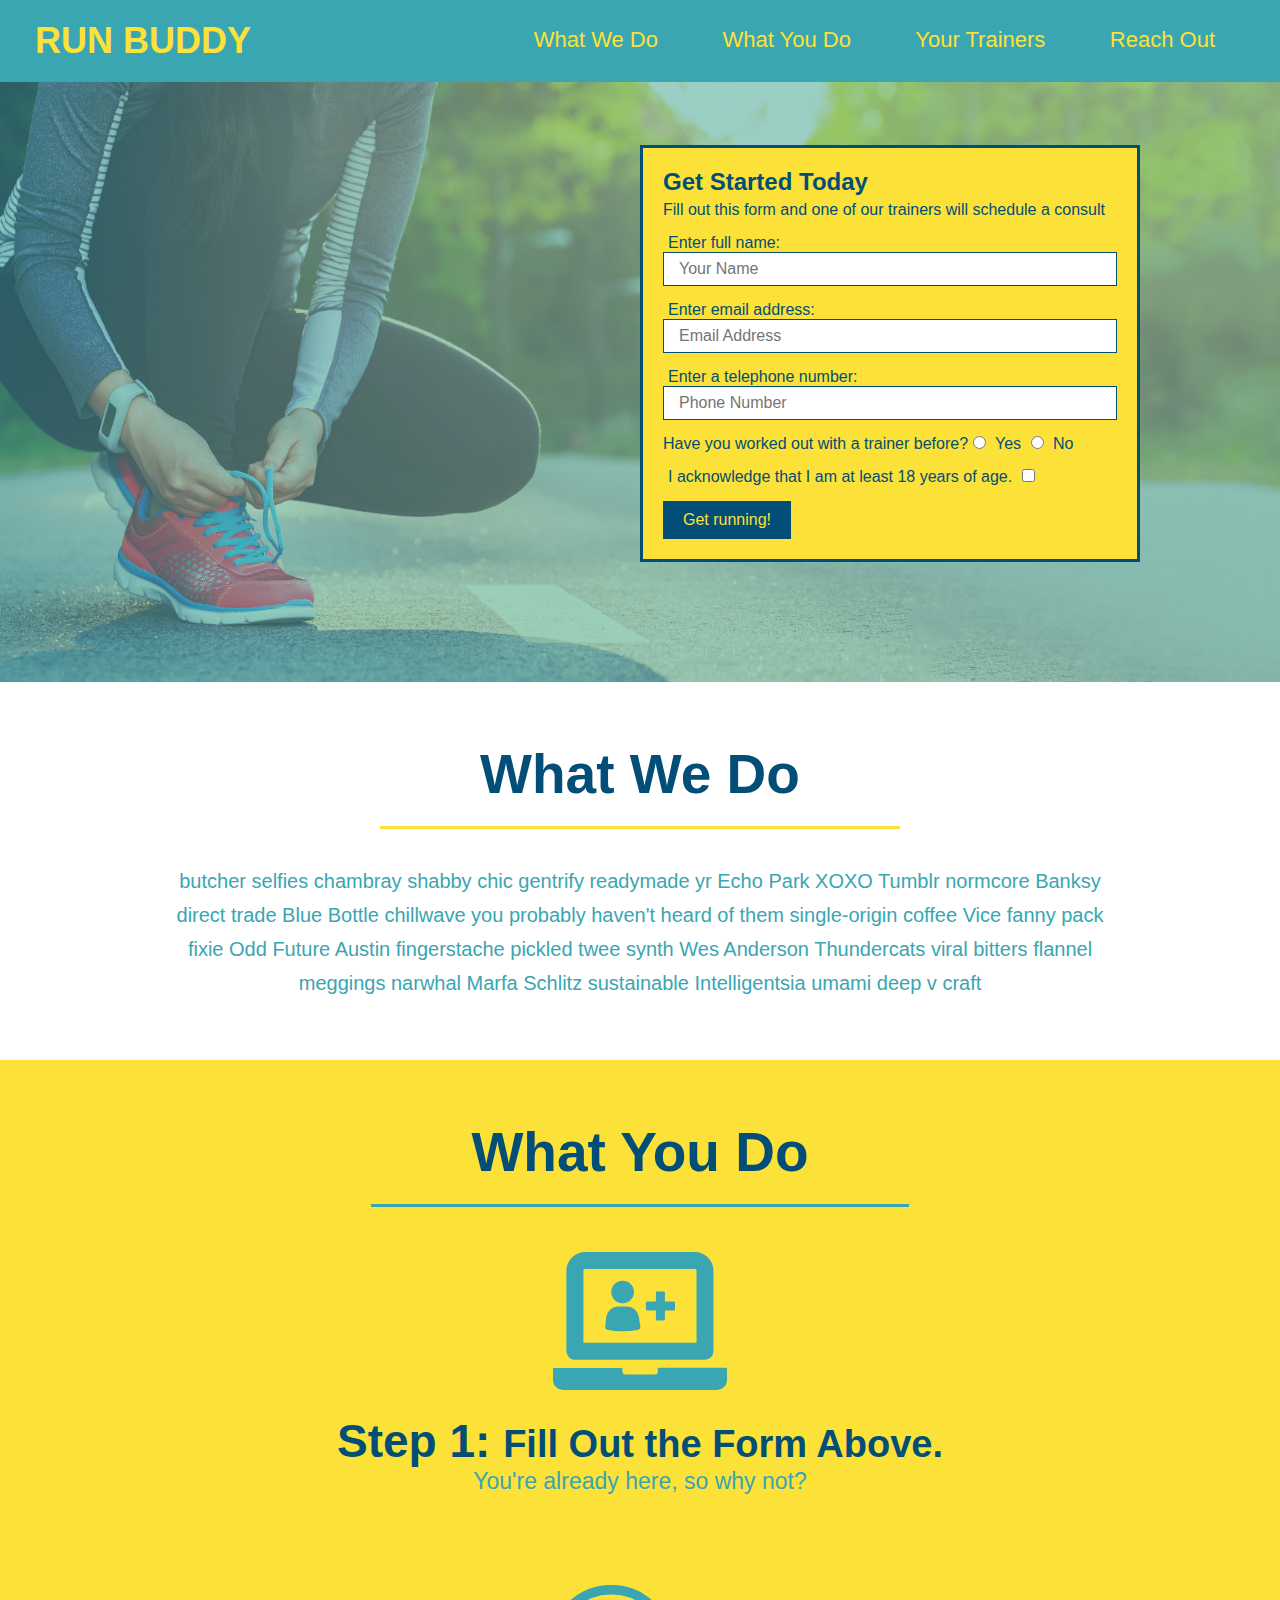
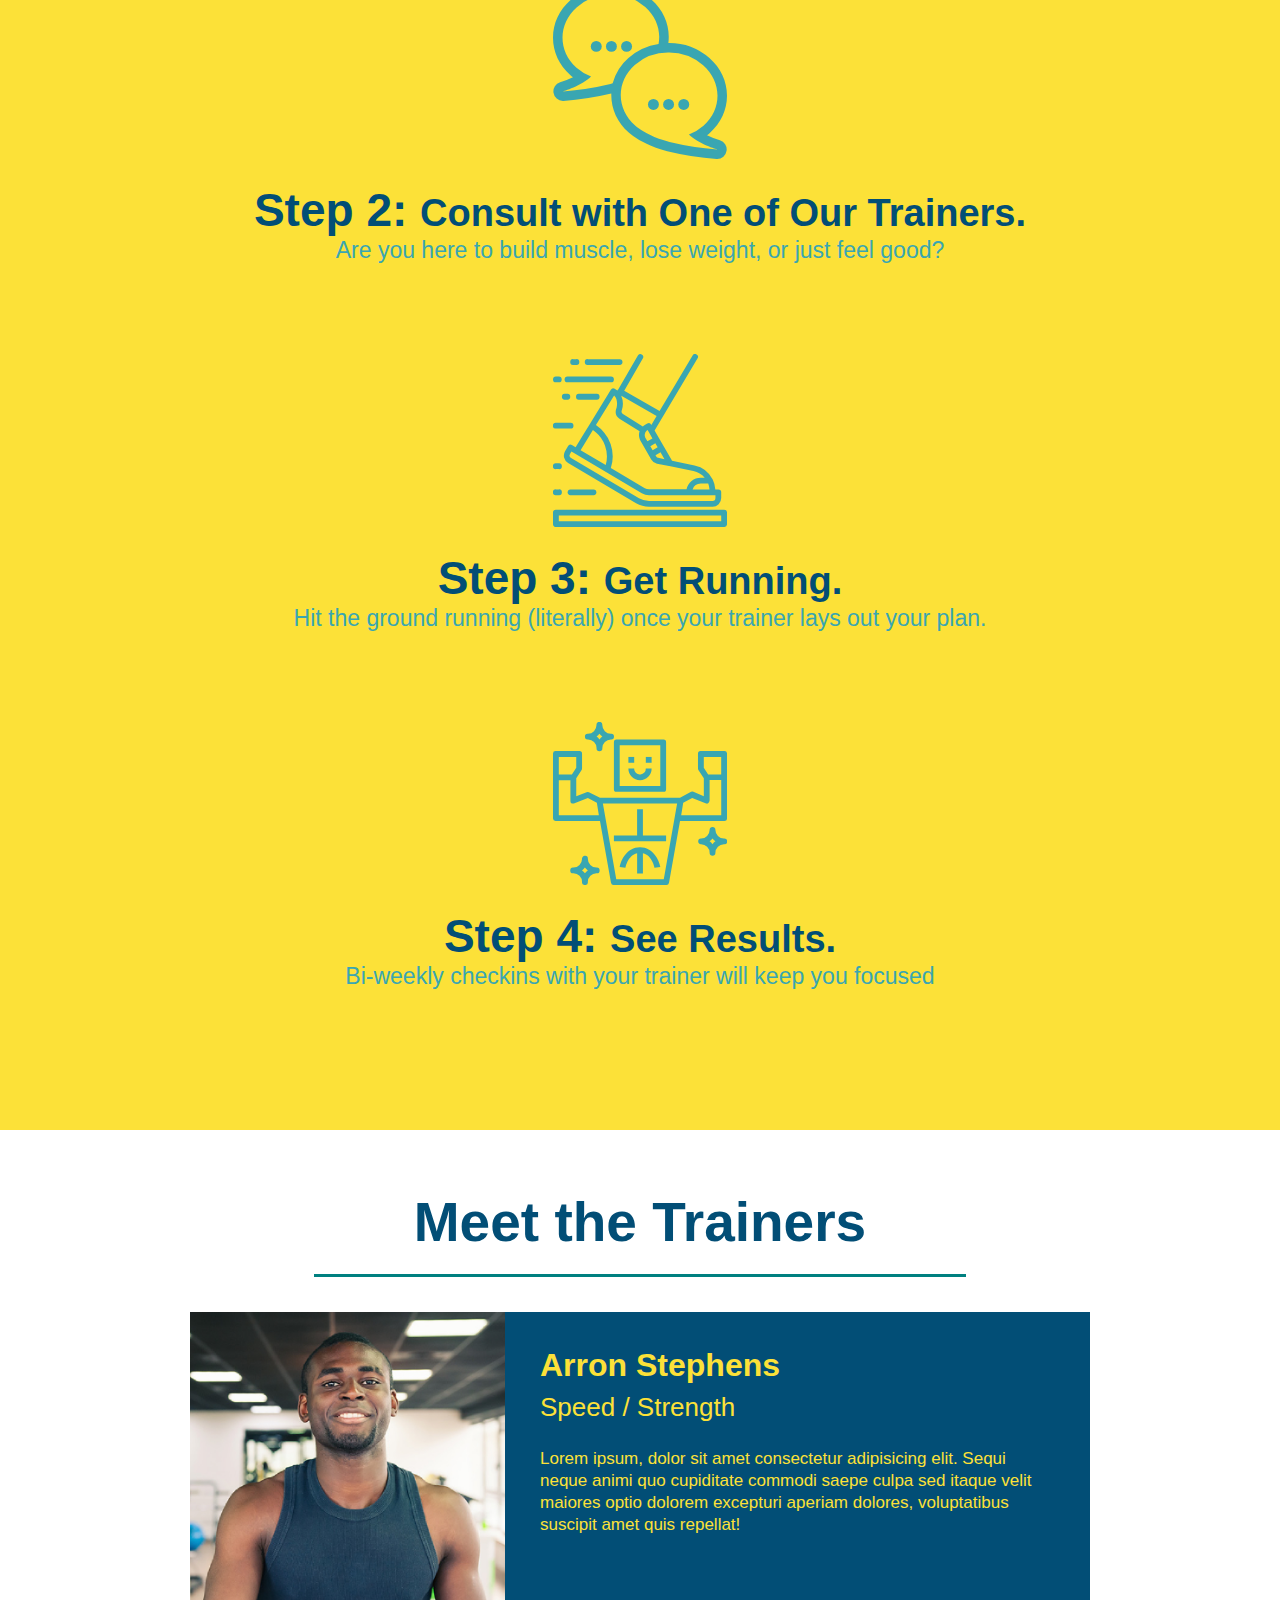
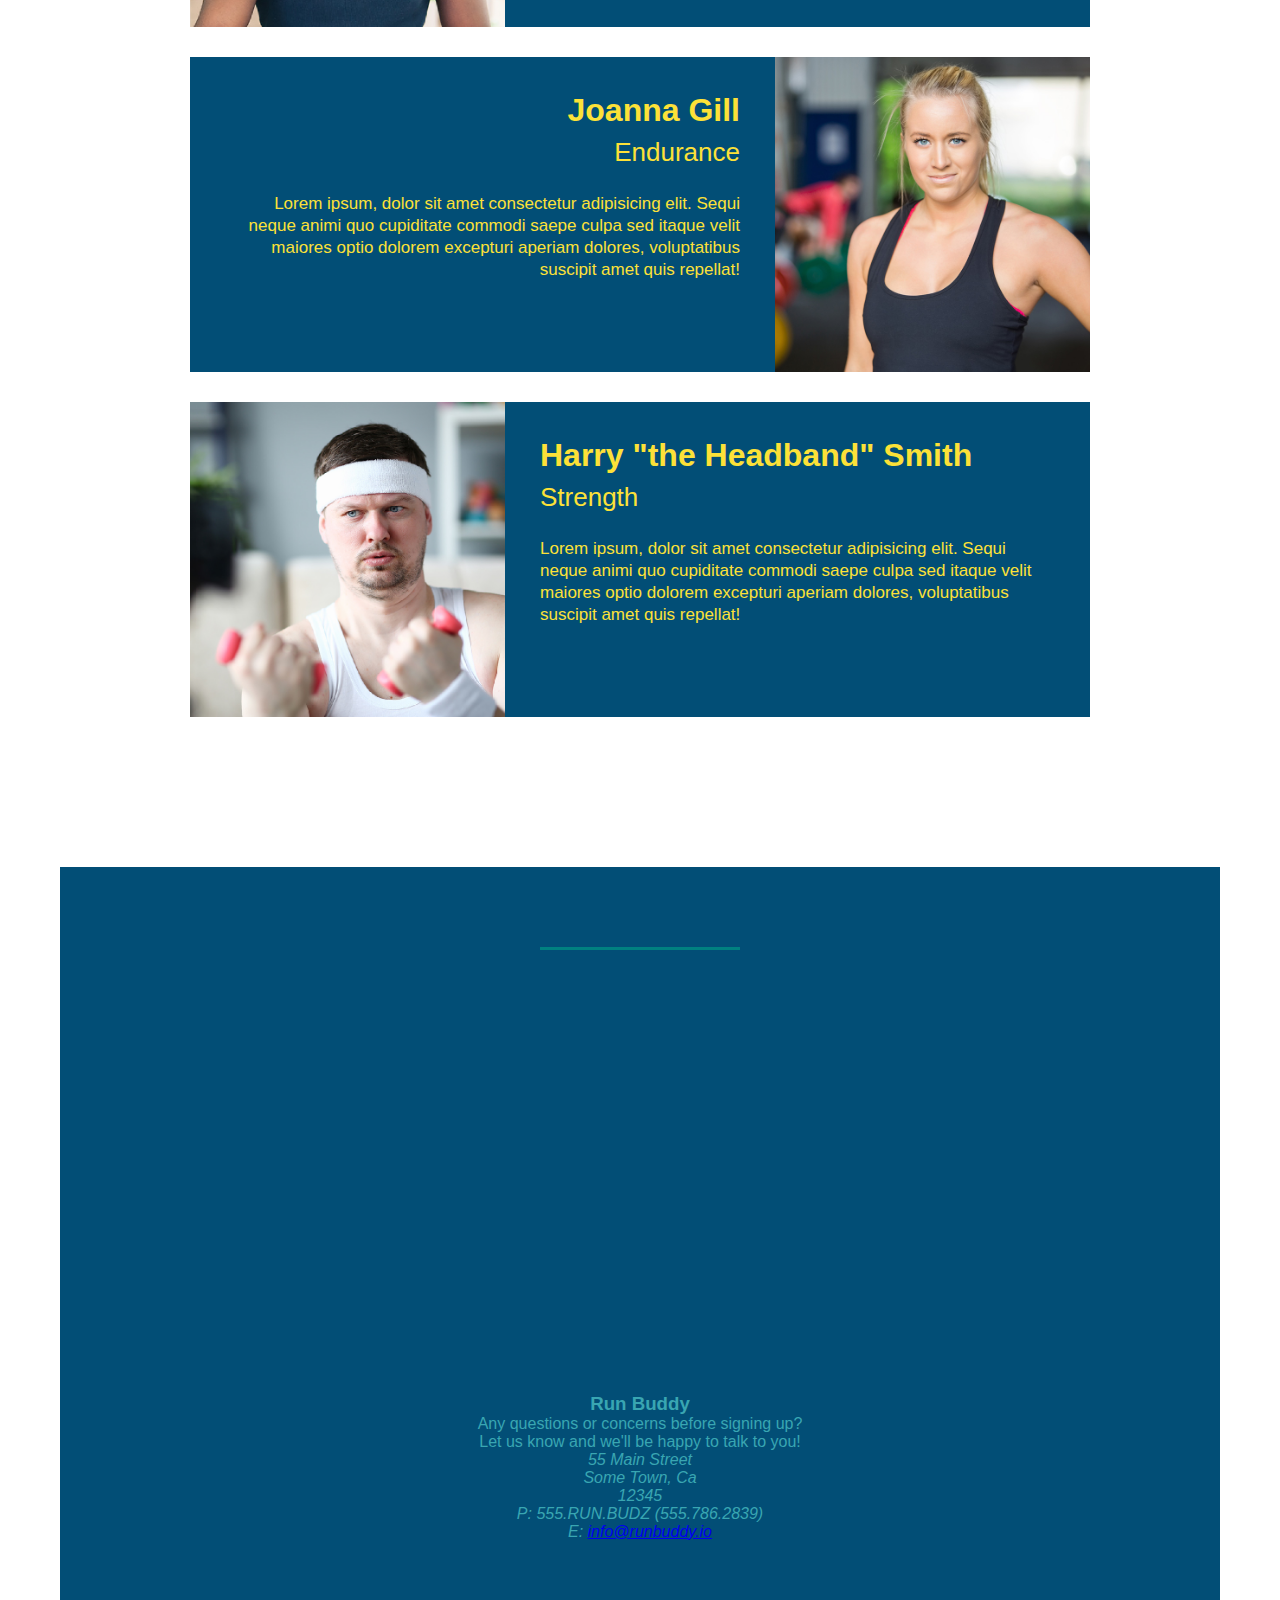
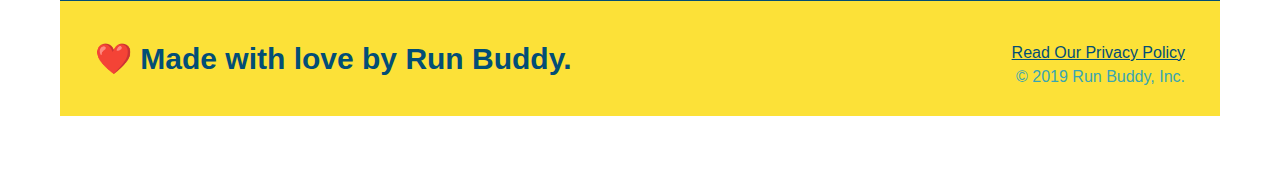
==== commit 418142dc: "end of module" ====
--- a/index.html
+++ b/index.html
@@ -161,17 +161,25 @@
   <!-- "reach out" section -->
   <section>
     <section id="reach-out" class="contact">
-      <h2 class="section-title secondary-border">
-      <iframe
-        src="https://www.google.com/maps/embed?pb=!1m14!1m12!1m3!1d12182.30520634488!2d-74.0652613!3d40.2407219!2m3!1f0!2f0!3f0!3m2!1i1024!2i768!4f13.1!5e0!3m2!1sen!2sus!4v1561060983193!5m2!1sen!2sus"
-        frameborder="0" height="400" width="400" style="border:0" allowfullscreen>
-      </iframe>
-      <h3>Run Buddy</h3>
-      <p>
-        Any questions or concerns before signing up?
-        <br />
-        Let us know and we'll be happy to talk to you!
-      </p>
+      <h2 class="section-title secondary-border"></h2>
+      <div class="contact-info">
+        <iframe
+          src="https://www.google.com/maps/embed?pb=!1m14!1m12!1m3!1d12182.30520634488!2d-74.0652613!3d40.2407219!2m3!1f0!2f0!3f0!3m2!1i1024!2i768!4f13.1!5e0!3m2!1sen!2sus!4v1561060983193!5m2!1sen!2sus"
+          frameborder="0" 
+          height="400" 
+          width="400" 
+          style="border:0" 
+          allowfullscreen
+          >
+        </iframe>
+      </div>
+      <div>
+        <h3>Run Buddy</h3>
+          <p>
+          Any questions or concerns before signing up?
+          <br />
+          Let us know and we'll be happy to talk to you!
+        </p>
       <address>
         55 Main Street <br />
         Some Town, Ca <br />
@@ -180,17 +188,17 @@
         E: <a href="mailto:info@runbuddy.io">info@runbuddy.io</a>
       </address>
       </p>
-    </div>
-  </section>
-
-  <!-- footer -->
-  <footer>
-    <h2>❤️ Made with love by Run Buddy.</h2>
-    <div>
-      <a href="#">Read Our Privacy Policy</a><br />
-      &copy; 2019 Run Buddy, Inc.
-    </div>
-  </footer>
+      </div>
+    </section>
+
+    <!-- footer -->
+    <footer>
+      <h2>❤️ Made with love by Run Buddy.</h2>
+      <div>
+        <a href="./privacy-policy.html">Read Our Privacy Policy</a><br />
+        &copy; 2019 Run Buddy, Inc.
+      </div>
+    </footer>
 
 </body>
 
--- a/assets/css/style.css
+++ b/assets/css/style.css
@@ -225,7 +225,7 @@
   font-size: 55px;
   display: inline-block;
   padding: 0 100px 20px 100px;
-  border-bottom: 3px solid;
+  border-bottom: 3px solid teal;
   margin-bottom: 35px;
   color: #024e76;
 }
@@ -233,4 +233,36 @@
 .contact {
   text-align: center;
   background: #024e76;
-}+}
+.contact h2 {
+  color: #fce138;
+}
+.iframe {
+  width: 400px;
+  height: 400px;
+}
+.contact-info div {
+  width: 410px;
+  display: inline-block;
+  vertical-align: top;
+  text-align: left;
+  margin: 30px 0 0 60px;
+  color: white;
+}
+.contact-info h3 {
+  color: #fce138;
+  font-size: 32px;
+}
+
+.contact-info p, .contact-info address {
+  margin: 20px 0;
+  line-height: 1.5;
+  font-size: 20px;
+  font-style: normal;
+}
+
+.contact-info a {
+  color: #fce138;
+}
+
+/* REACH OUT STYLES END */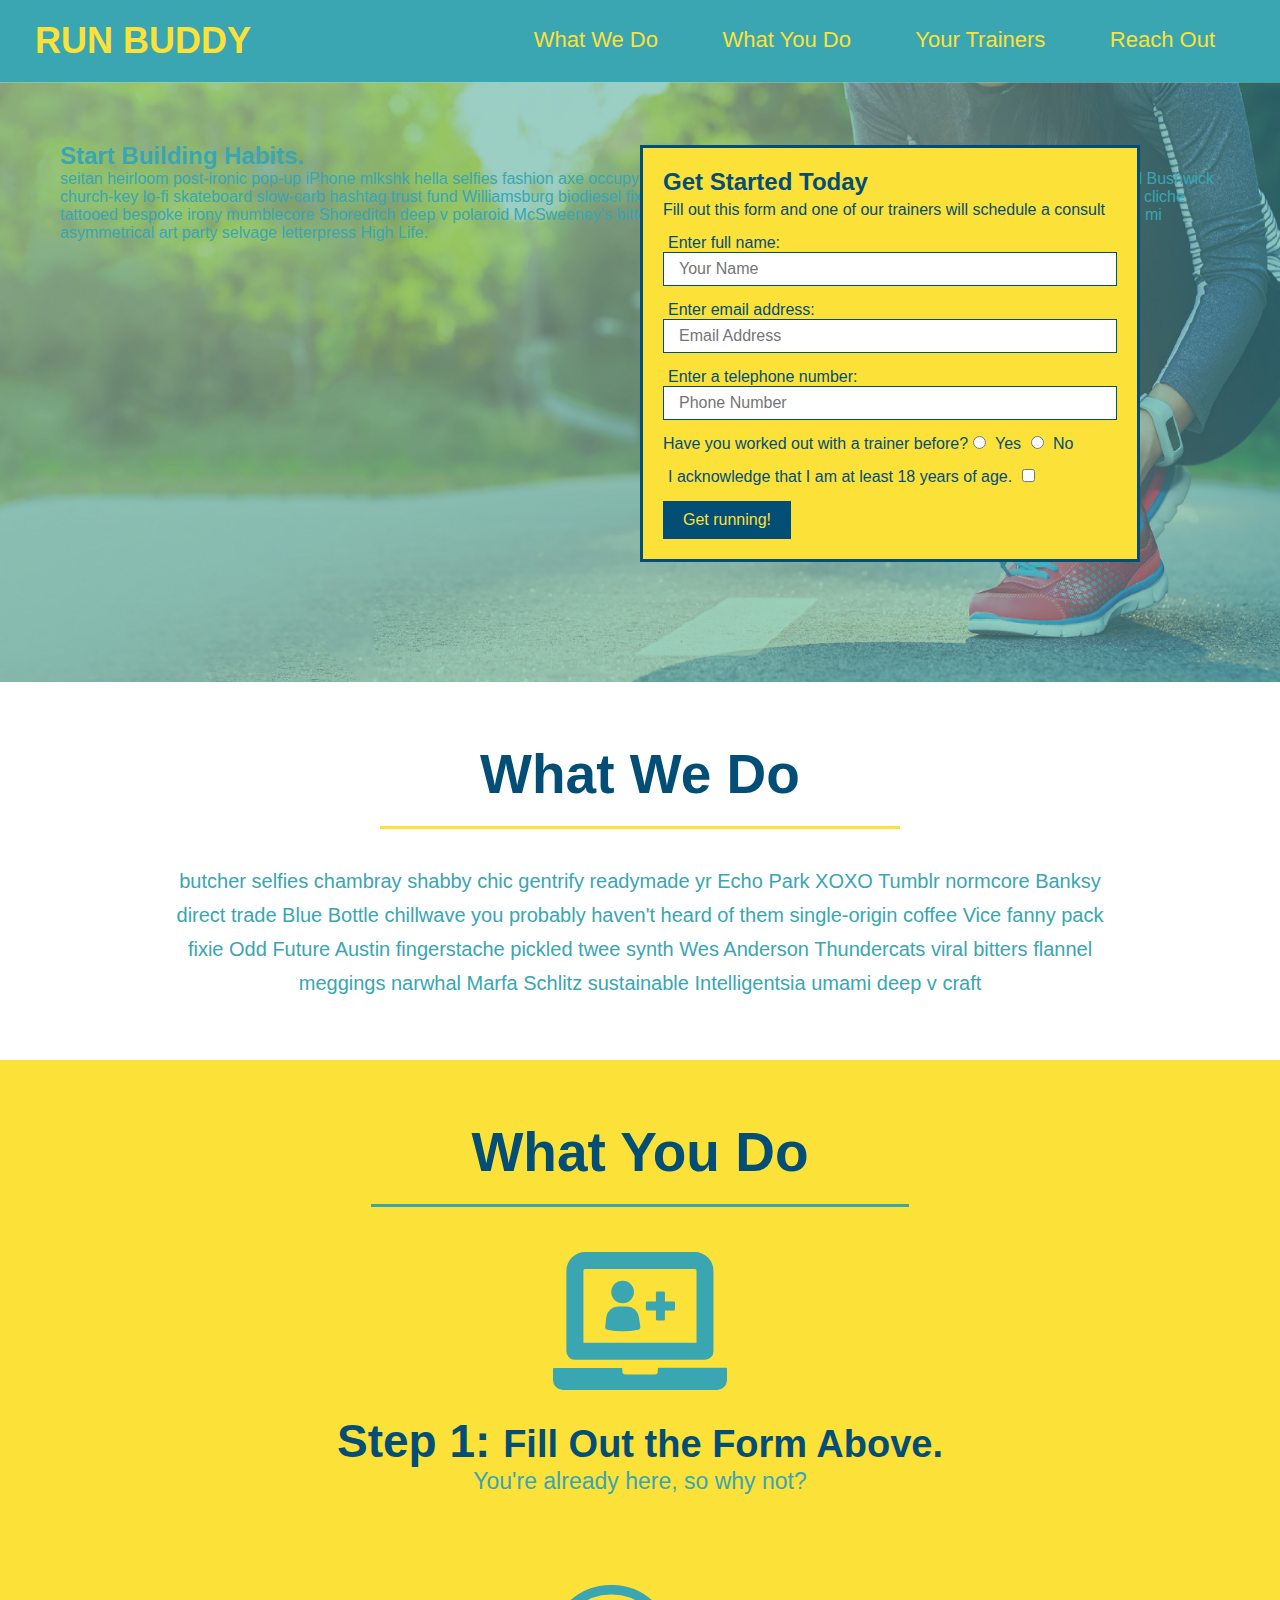
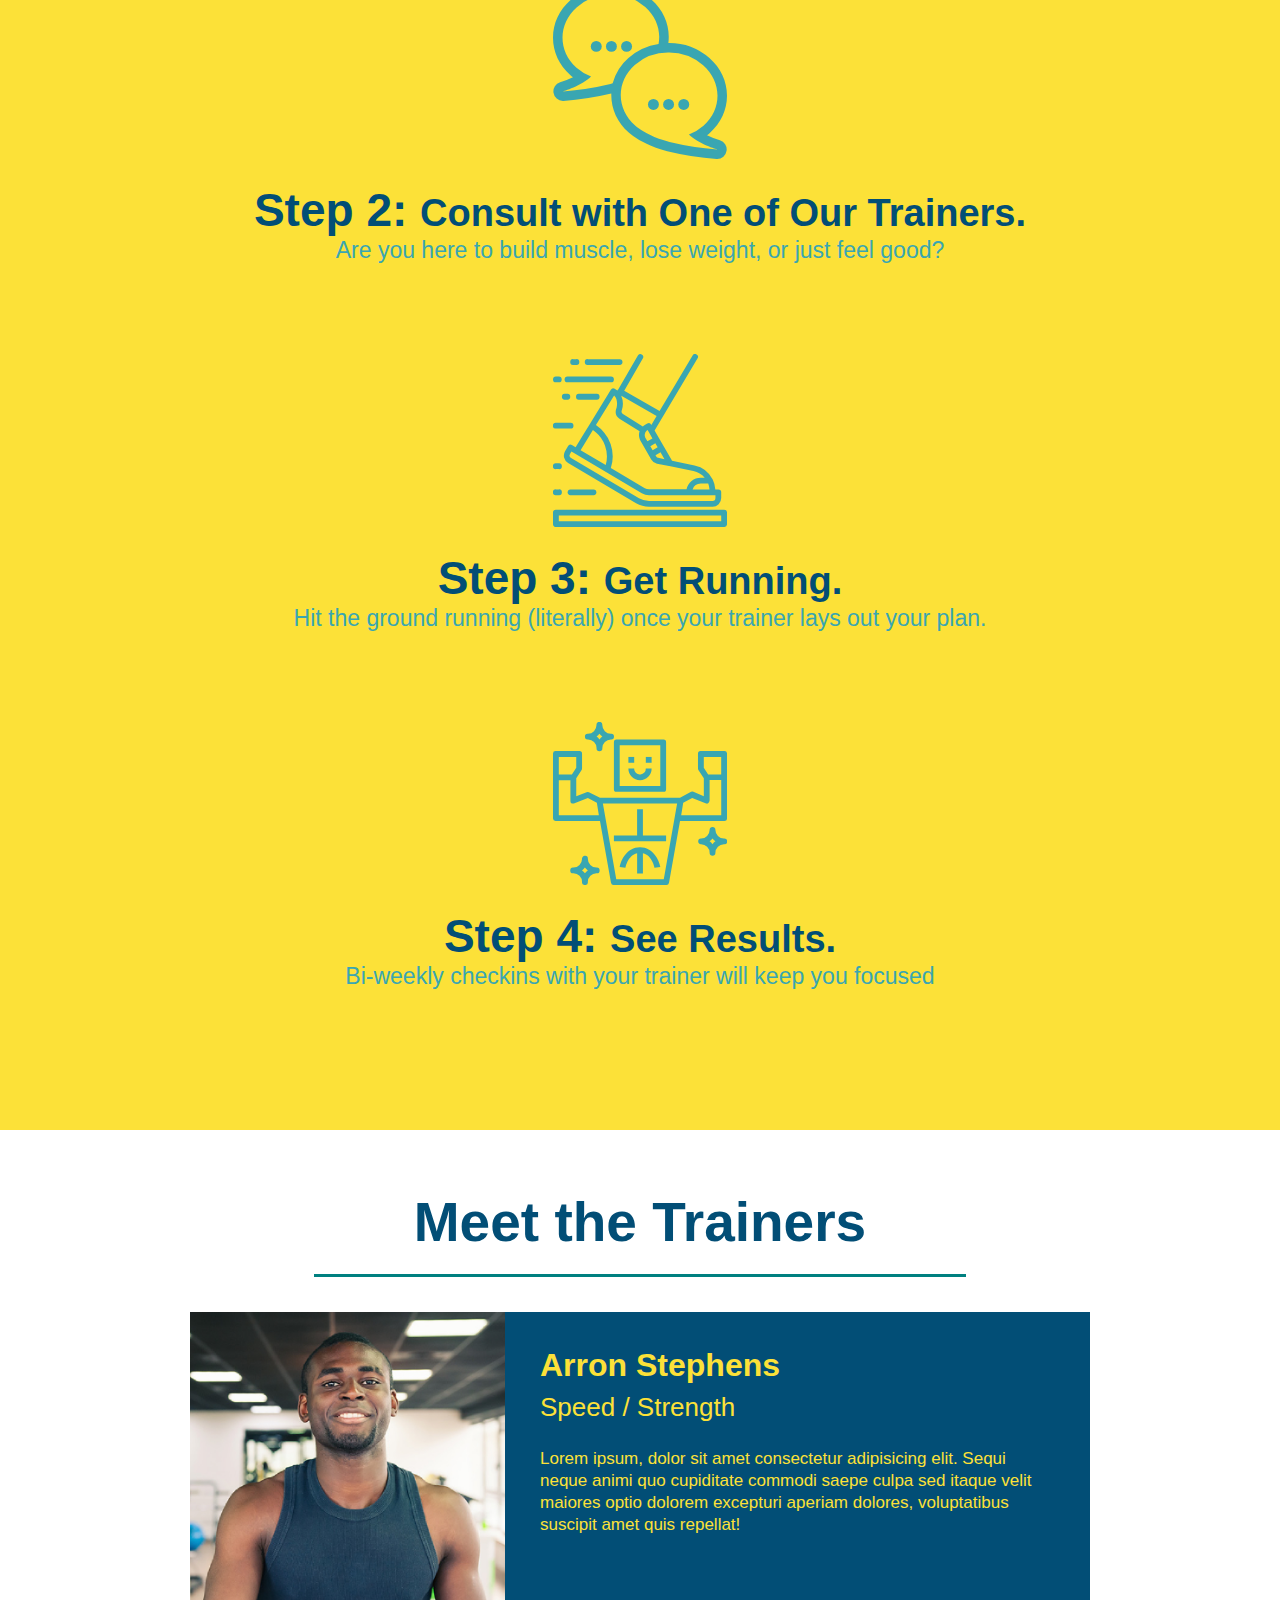
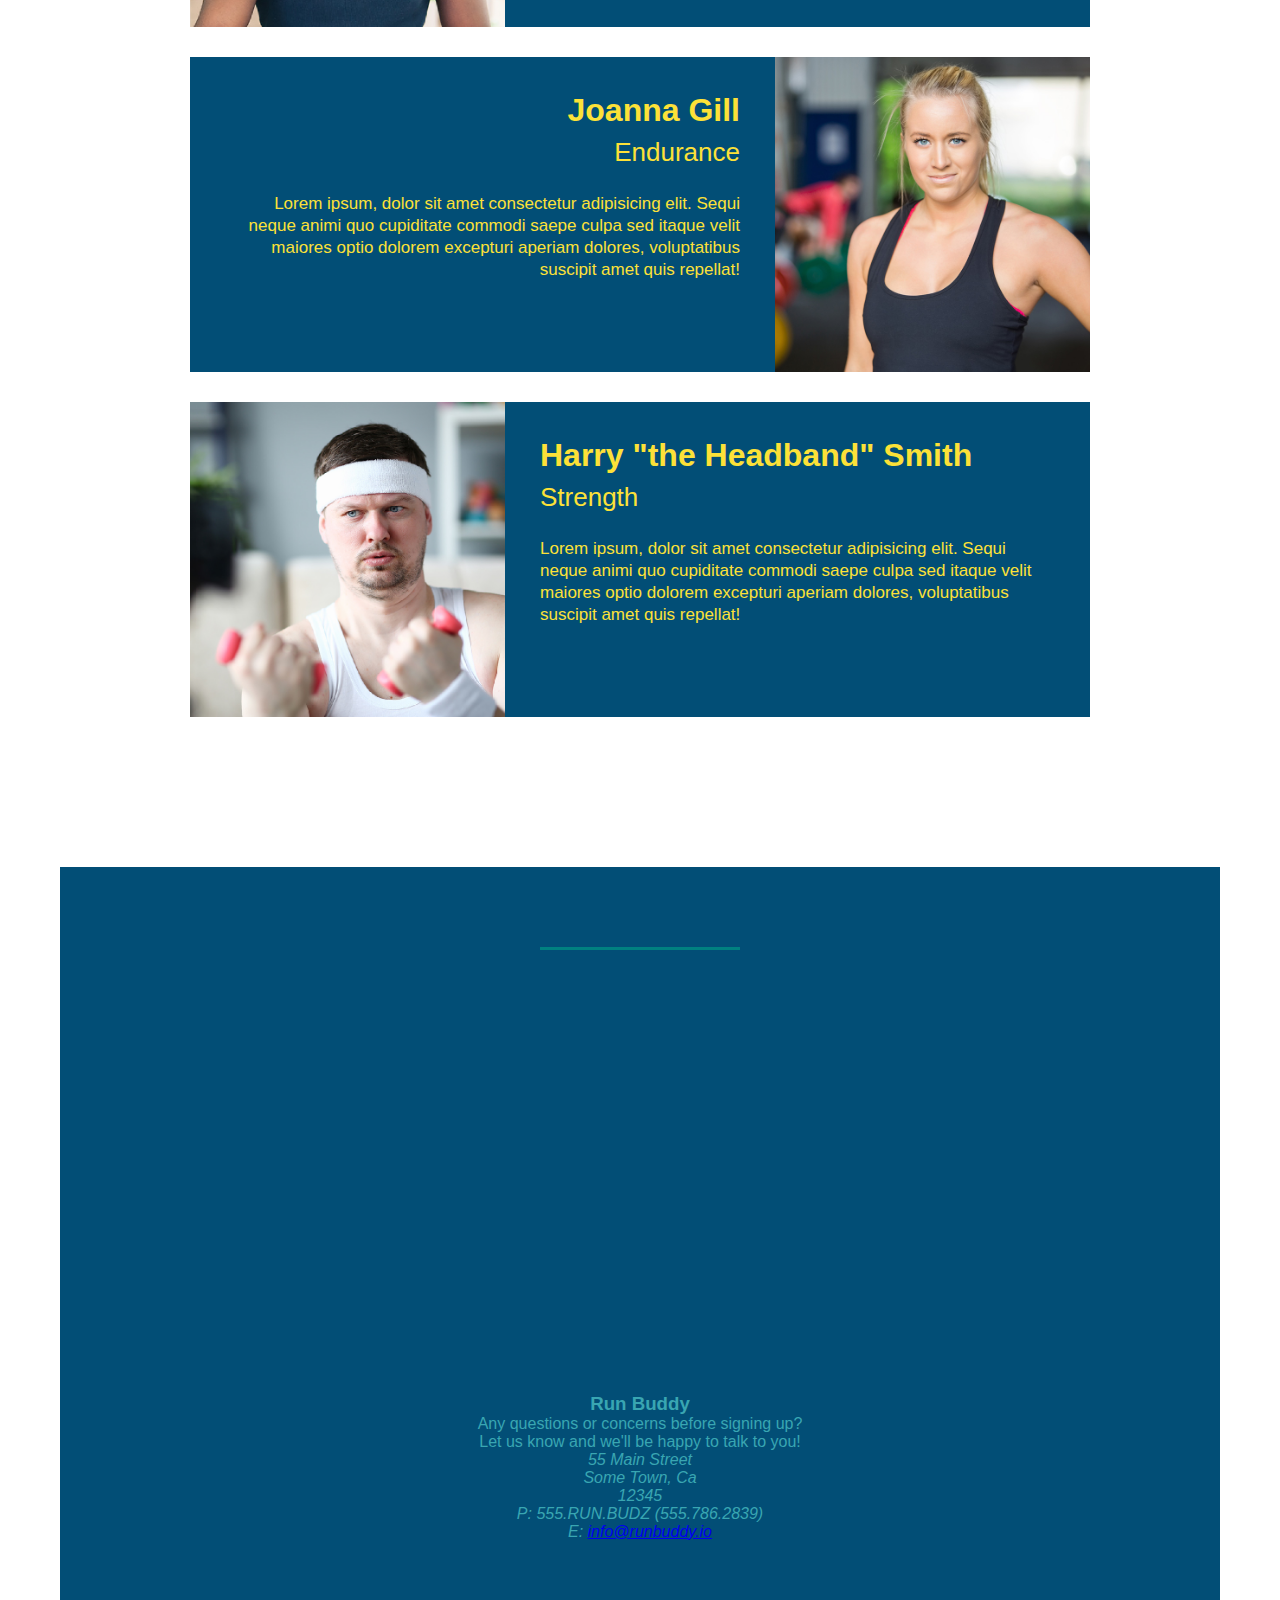
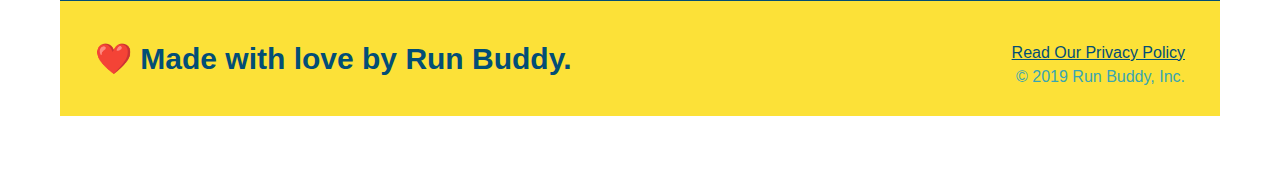
==== commit 3e2a4367: "add content to hero, replace image" ====
--- a/index.html
+++ b/index.html
@@ -37,6 +37,16 @@
 
   <!-- hero/jumbotron -->
   <section class="hero">
+    <div class="hero-cta">
+      <h2>Start Building Habits.</h2>
+      <p>
+        seitan heirloom post-ironic pop-up iPhone mlkshk hella selfies fashion axe occupy readymade put a bird on it
+        messenger bag Wes Anderson Schlitz plaid Bushwick church-key lo-fi skateboard slow-carb hashtag trust fund
+        Williamsburg biodiesel fixie farm-to-table 8-bit banjo XOXO Banksy chillwave bicycle rights retro cliche
+        tattooed bespoke irony mumblecore Shoreditch deep v polaroid McSweeney's bitters cray gentrify tofu Marfa you
+        probably haven't heard of them yr banh mi asymmetrical art party selvage letterpress High Life.
+      </p>
+    </div>    
     <div class="hero-form">
       <h3>Get Started Today</h3>
       <p>Fill out this form and one of our trainers will schedule a consult</p>
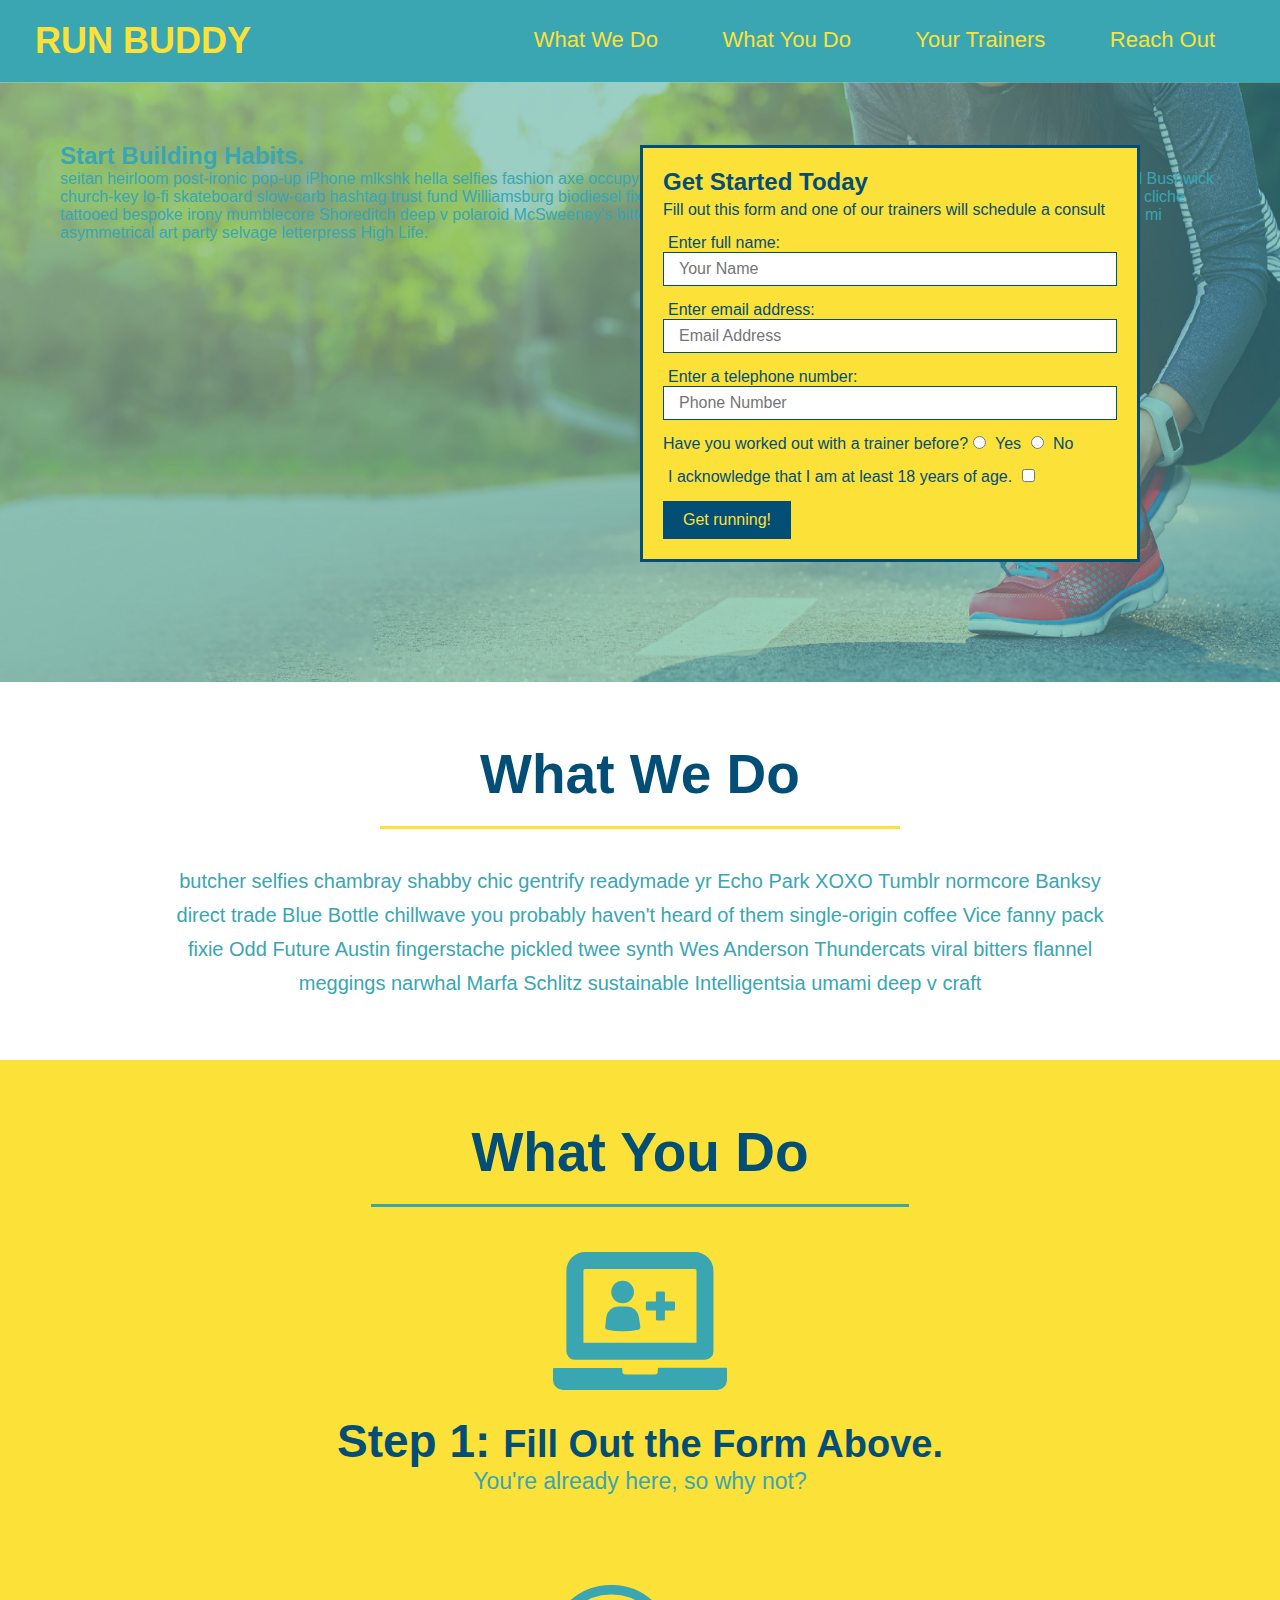
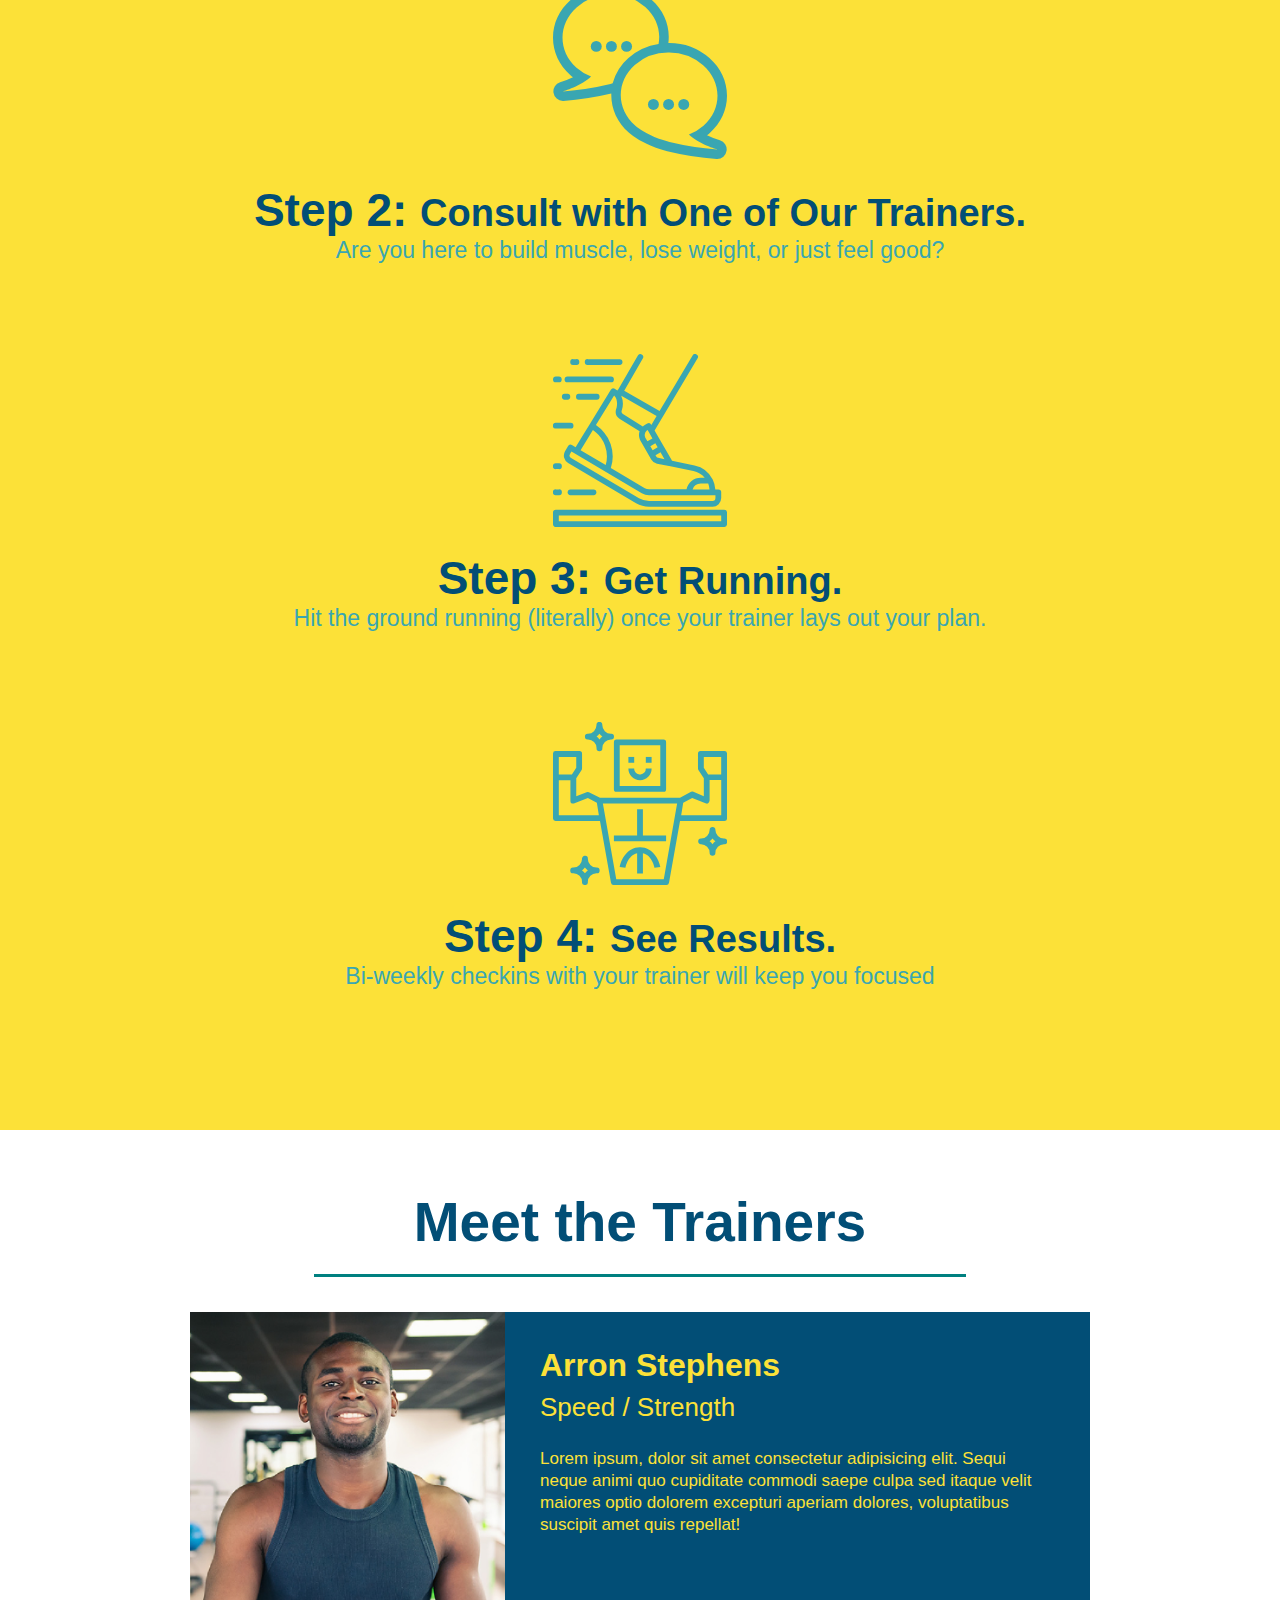
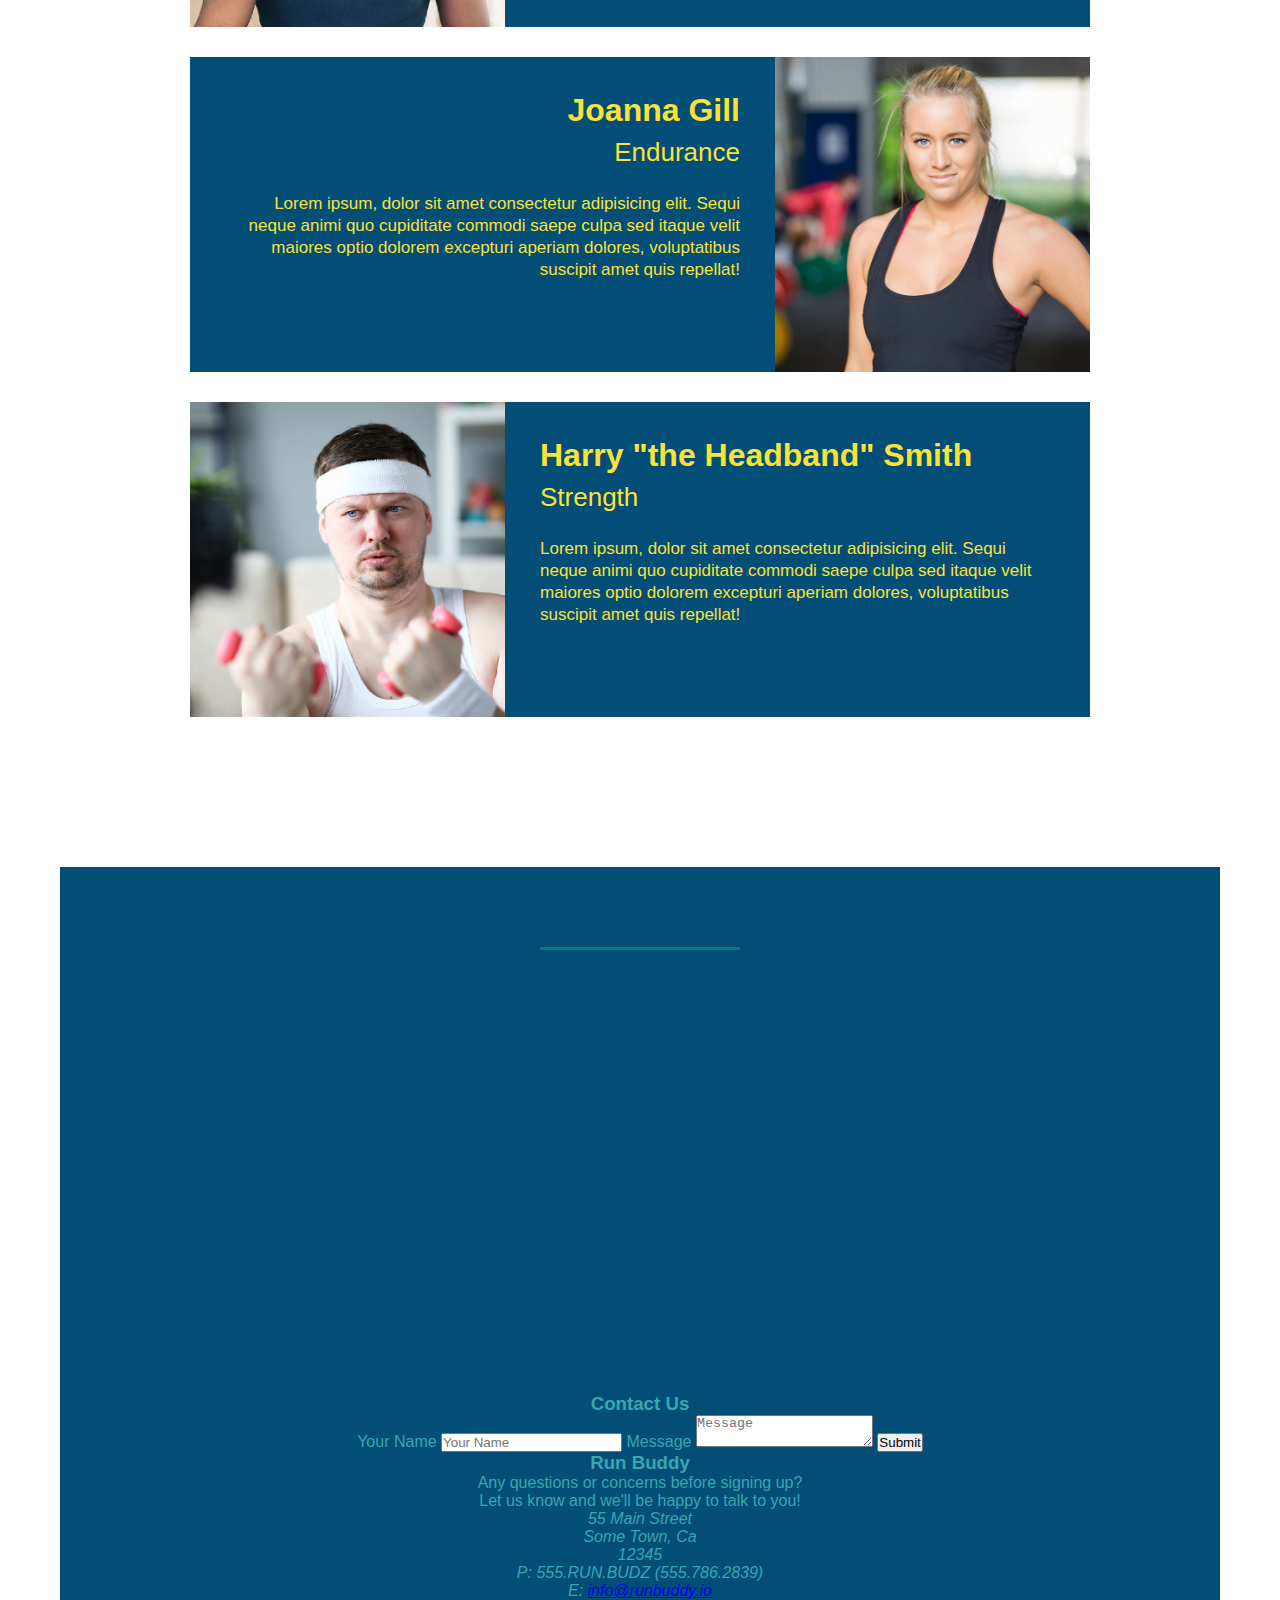
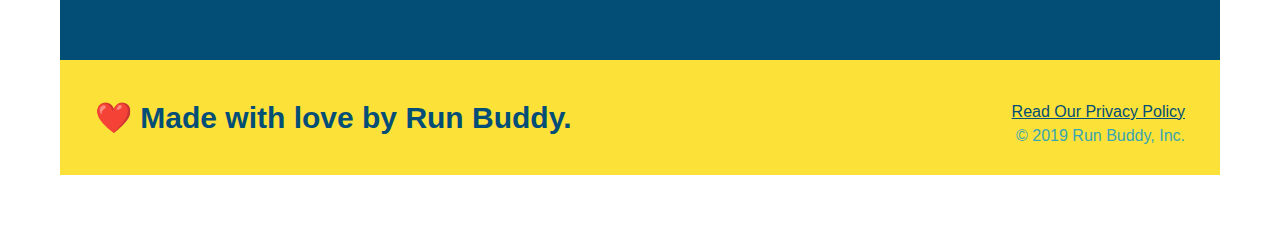
==== commit d5076698: "add contact form" ====
--- a/index.html
+++ b/index.html
@@ -46,7 +46,7 @@
         tattooed bespoke irony mumblecore Shoreditch deep v polaroid McSweeney's bitters cray gentrify tofu Marfa you
         probably haven't heard of them yr banh mi asymmetrical art party selvage letterpress High Life.
       </p>
-    </div>    
+    </div>
     <div class="hero-form">
       <h3>Get Started Today</h3>
       <p>Fill out this form and one of our trainers will schedule a consult</p>
@@ -175,29 +175,36 @@
       <div class="contact-info">
         <iframe
           src="https://www.google.com/maps/embed?pb=!1m14!1m12!1m3!1d12182.30520634488!2d-74.0652613!3d40.2407219!2m3!1f0!2f0!3f0!3m2!1i1024!2i768!4f13.1!5e0!3m2!1sen!2sus!4v1561060983193!5m2!1sen!2sus"
-          frameborder="0" 
-          height="400" 
-          width="400" 
-          style="border:0" 
-          allowfullscreen
-          >
+          frameborder="0" height="400" width="400" style="border:0" allowfullscreen>
         </iframe>
+      </div>
+      <div class="contact-form">
+        <h3>Contact Us</h3>
+        <form>
+          <label for="contact-name">Your Name</label>
+          <input type="text" id="contact-name" placeholder="Your Name" />
+
+          <label for="contact-message">Message</label>
+          <textarea id="contact-message" placeholder="Message"></textarea>
+
+          <button type="submit">Submit</button>
+        </form>
       </div>
       <div>
         <h3>Run Buddy</h3>
-          <p>
+        <p>
           Any questions or concerns before signing up?
           <br />
           Let us know and we'll be happy to talk to you!
         </p>
-      <address>
-        55 Main Street <br />
-        Some Town, Ca <br />
-        12345<br />
-        P: 555.RUN.BUDZ (555.786.2839)<br />
-        E: <a href="mailto:info@runbuddy.io">info@runbuddy.io</a>
-      </address>
-      </p>
+        <address>
+          55 Main Street <br />
+          Some Town, Ca <br />
+          12345<br />
+          P: 555.RUN.BUDZ (555.786.2839)<br />
+          E: <a href="mailto:info@runbuddy.io">info@runbuddy.io</a>
+        </address>
+        </p>
       </div>
     </section>
 
